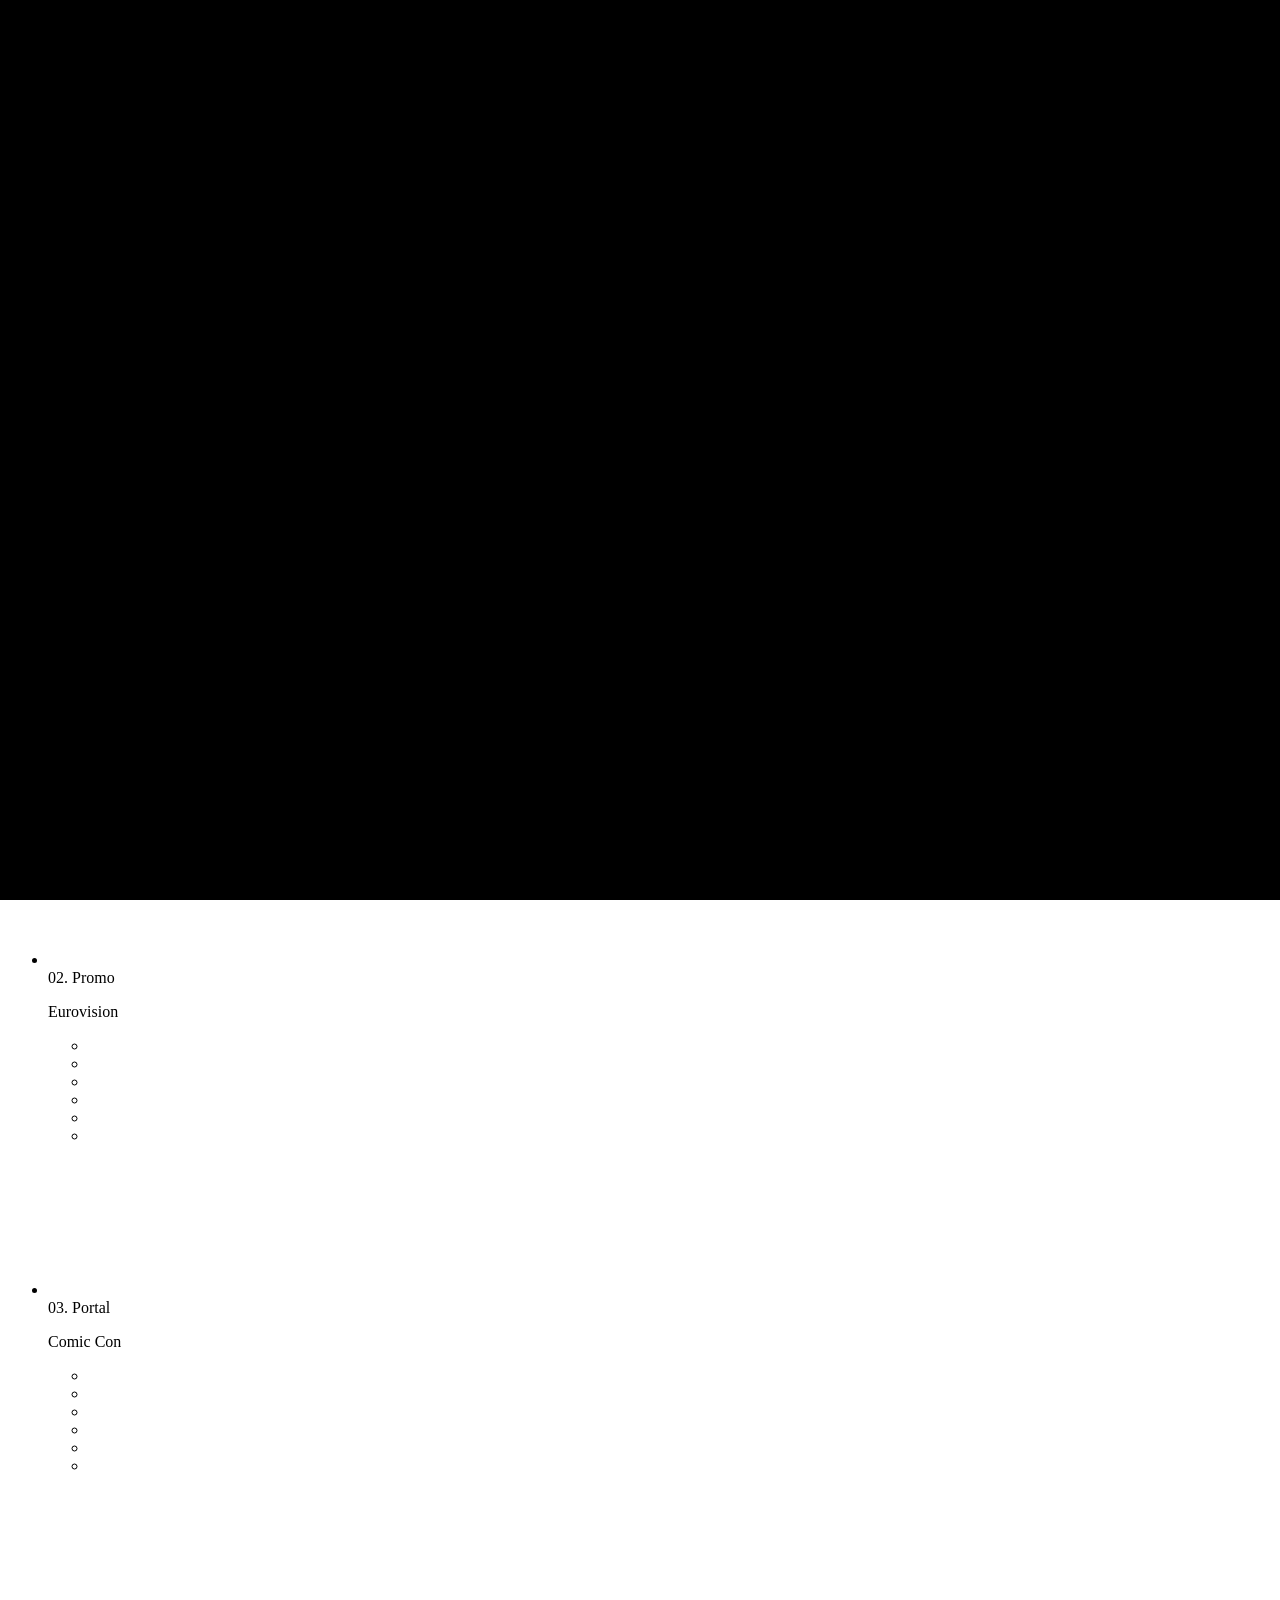
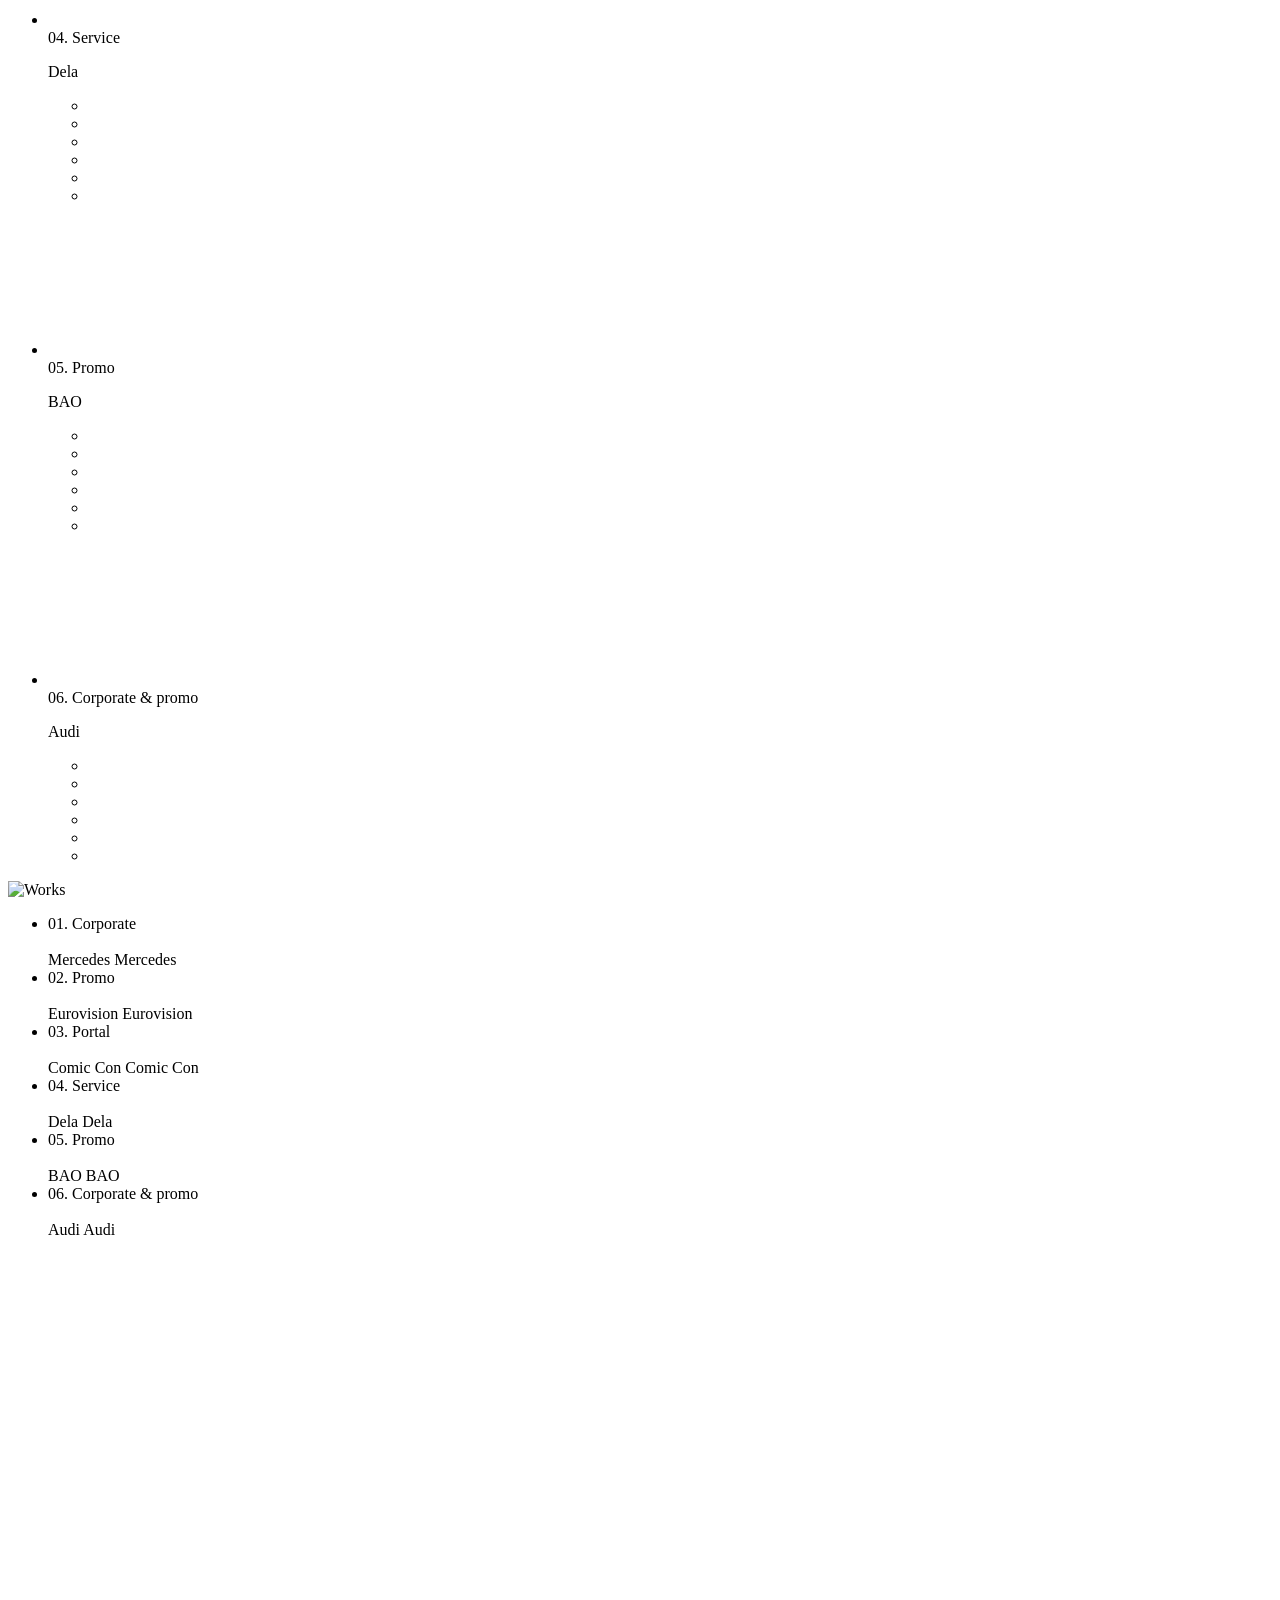
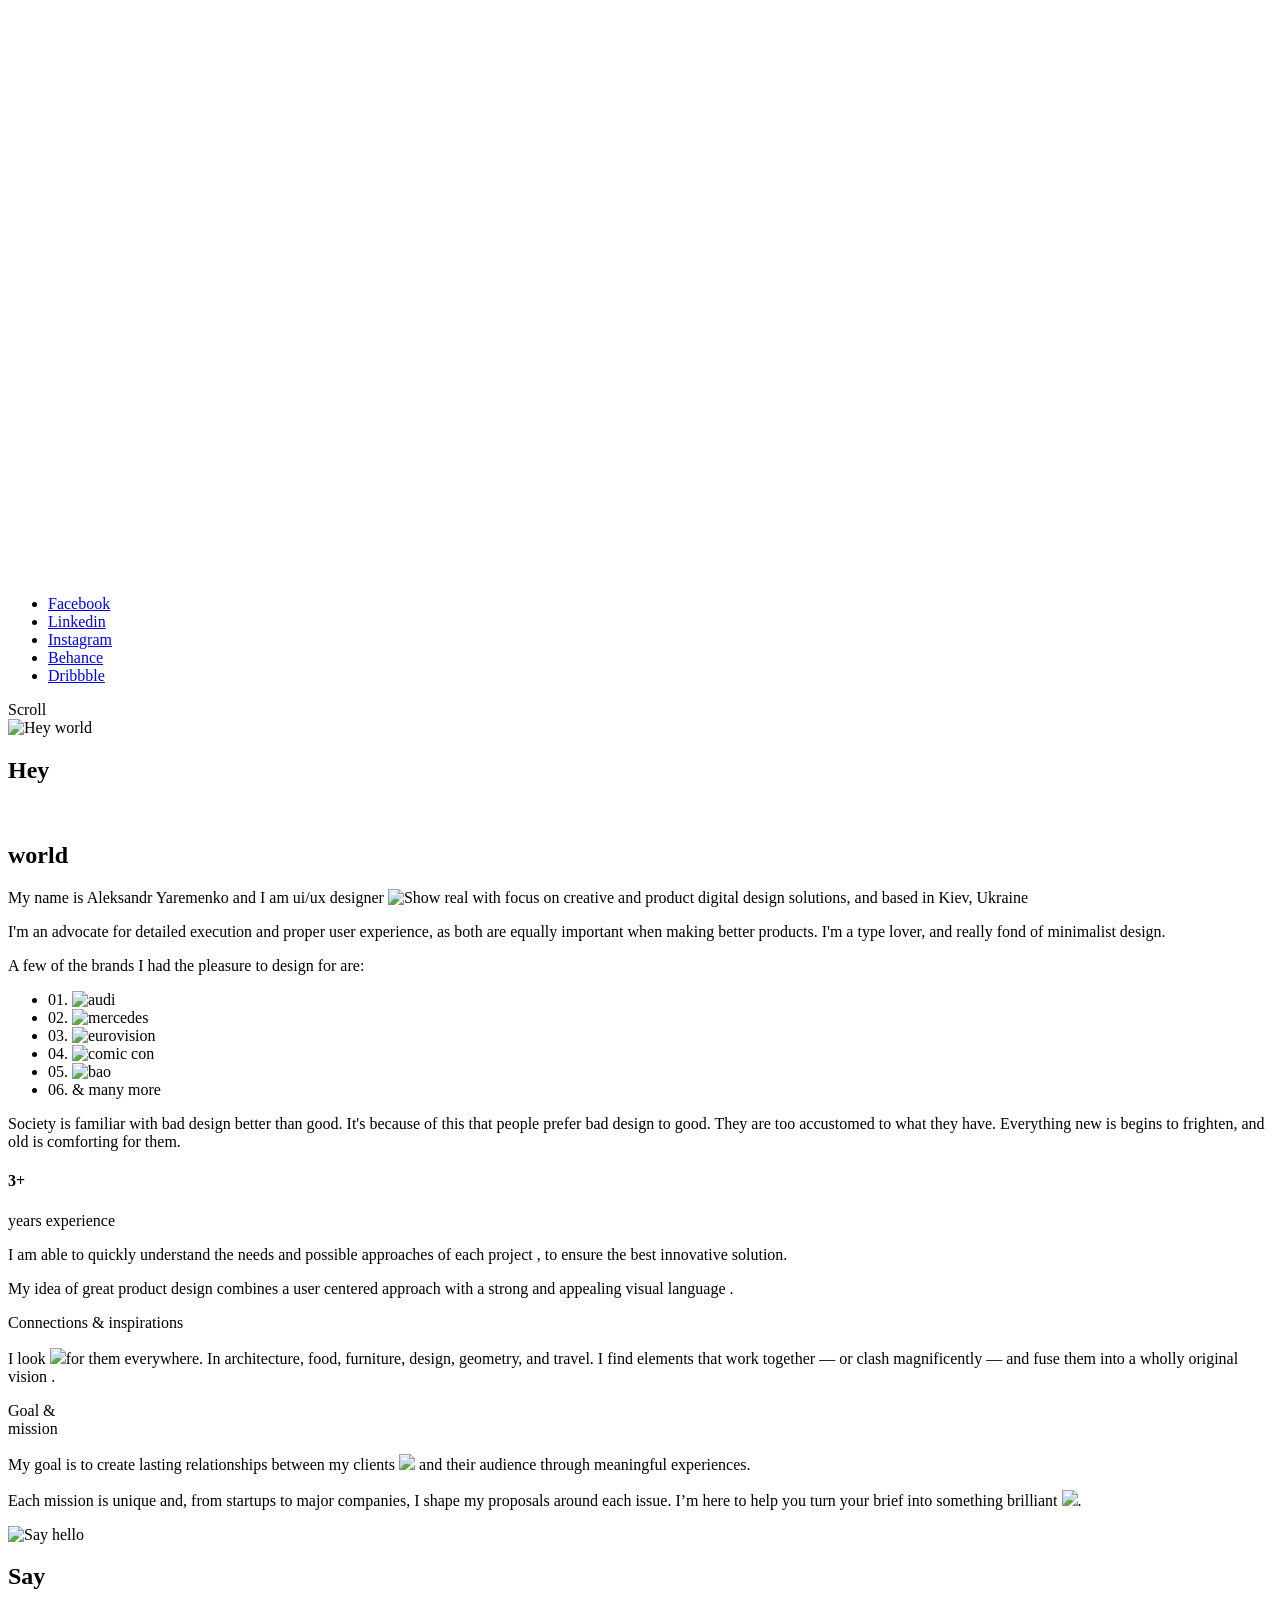
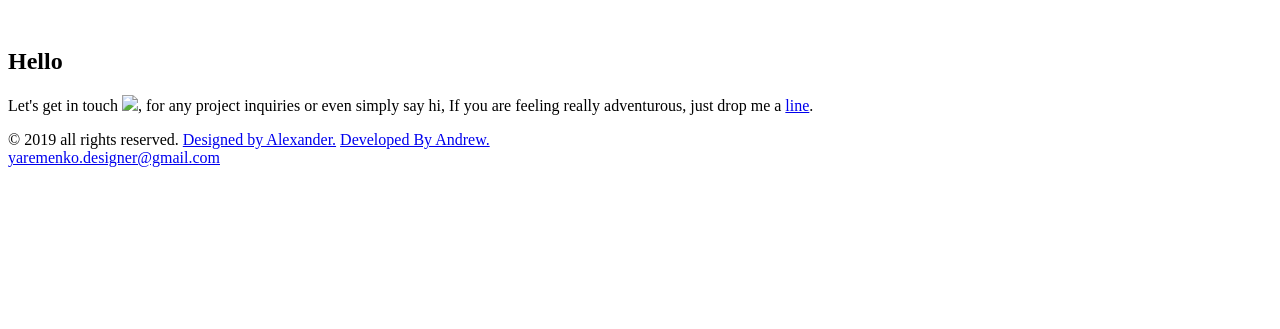
==== alexandra.html @ 44ec0bd5 "logo animation completed" ====
<!DOCTYPE html>
<html lang="en">
<head>
    <meta charset="UTF-8">
    <meta name="viewport" content="width=device-width, initial-scale=1.0">
    <meta http-equiv="X-UA-Compatible" content="ie=edge">
    <meta property="og:title" content="Aleksandr – Digital ui/ux designer" />
    <meta property="og:description" content="My name is Aleksandr Yaremenko and I am a ui/ux designer with focus on creative and product digital design solutions." />
    <meta property="og:image" content="/og_image.jpg" />
    <meta property="og:type" content="website" />
    <link rel="apple-touch-icon" sizes="57x57" href="/apple-icon-57x57.png">
    <link rel="apple-touch-icon" sizes="60x60" href="/apple-icon-60x60.png">
    <link rel="apple-touch-icon" sizes="72x72" href="/apple-icon-72x72.png">
    <link rel="apple-touch-icon" sizes="76x76" href="/apple-icon-76x76.png">
    <link rel="apple-touch-icon" sizes="114x114" href="/apple-icon-114x114.png">
    <link rel="apple-touch-icon" sizes="120x120" href="/apple-icon-120x120.png">
    <link rel="apple-touch-icon" sizes="144x144" href="/apple-icon-144x144.png">
    <link rel="apple-touch-icon" sizes="152x152" href="/apple-icon-152x152.png">
    <link rel="apple-touch-icon" sizes="180x180" href="/apple-icon-180x180.png">
    <link rel="icon" type="image/png" sizes="192x192"  href="/android-icon-192x192.png">
    <link rel="icon" type="image/png" sizes="32x32" href="/favicon-32x32.png">
    <link rel="icon" type="image/png" sizes="96x96" href="/favicon-96x96.png">
    <link rel="icon" type="image/png" sizes="16x16" href="/favicon-16x16.png">
    <link rel="manifest" href="/manifest.json">
    <meta name="msapplication-TileColor" content="#ffffff">
    <meta name="msapplication-TileImage" content="/ms-icon-144x144.png">
    <meta name="theme-color" content="#ffffff">
    <title>Aleksandr – Digital ui/ux designer</title>
    <link rel="stylesheet" href="./css/main.css">
</head>
<body>

    <style>
        
.preloader {
    width: 100%;
    height: 100vh;
    position: absolute;
    bottom: 0;
    left: 0;
    overflow: hidden;
}

.preloader__wrapper {
    position: fixed;
    left: 0;
    bottom: 0;
    width: 100%;
    height: 100vh;
    z-index: 99999;    
}
.preloader__wrapper .second{
    background: #000;        
    display: flex;
    justify-content: center;
    align-items: center;
    flex-direction: row;
    transition: 0.5s cubic-bezier(1, 0.42, 1, 1);
    transition-delay: 0.5s;
}  
.preloader__wrapper .second .smile__icons{
    transition: 0.5s linear;
}
.preloader__wrapper .first{
    background: #fff;
    transition: 0.5s cubic-bezier(0, 0, 0.2, 0.99);
    transition-delay: 1.2s;
}    
.preloader__wrapper.hidden .preloader {
    bottom: 100vh;
}
.preloader__wrapper.hidden .smile__icons {
    opacity: 0;
}
</style>

    <div id="main">
        <div id="main_bg" class="container"></div>

        
        <div class="mobile__scroll_button">
            <div class="scrollDown cursor__item">
                <span class="scroll_icon cursor__item"></span>
            </div>
        </div>
        
        <header class="header">
            <nav class="container main-navigation light_mode">
                <a href="#" class="main-navigation__item cursor__item active" id="intro" data-anchor="section_1">Intro</a>
                <a href="#" class="main-navigation__item cursor__item" id="works" data-anchor="section_3">Works</a>
                <a href="#" class="main-navigation__item cursor__item" id="about" data-anchor="section_4">About</a>
                <a href="#" class="main-navigation__item cursor__item" id="contacts" data-anchor="last__title">Contacts</a>
            </nav>
            <div class="gamburger black">
                <span class="gamburger__line"></span>
                <span class="gamburger__line"></span>
            </div>
        </header>

        <div class="mobile__menu">
            <div class="close__menu">
                <span class="close__line"></span>
                <span class="close__line"></span> 
            </div>
            <nav class="container main-navigation light_mode">
                <a href="#" class="main-navigation__item cursor__item active" id="intro" data-anchor="section_1">Intro</a>
                <a href="#" class="main-navigation__item cursor__item" id="works" data-anchor="mobile">Works</a>
                <a href="#" class="main-navigation__item cursor__item" id="about" data-anchor="section_4">About</a>
                <a href="#" class="main-navigation__item cursor__item" id="contacts" data-anchor="last__title">Contacts</a>
            </nav>
            <div class="mobile__social">
                <ul class="mobile__social_list">
                    <li class="mobile__social_item"><a target="_blank" href="https://www.facebook.com/profile.php?id=100004094330209" class="mobile__social_link"></a></li>
                    <li class="mobile__social_item"><a target="_blank" href="https://www.linkedin.com/in/alexandr-yaremenko/" class="mobile__social_link"></a></li>
                    <li class="mobile__social_item"><a target="_blank" href="https://www.instagram.com/alexsandr_yaremenko/" class="mobile__social_link"></a></li>
                    <li class="mobile__social_item"><a target="_blank" href="ttps://www.behance.net/alexandr_yaremenko" class="mobile__social_link"></a></li>
                    <li class="mobile__social_item"><a target="_blank" href="https://dribbble.com/yaremenko_alexandr" class="mobile__social_link"></a></li>
                </ul>
            </div>
        </div>

    
        <section class="section container scrollify" id="section_1">
            <div id="fixed_titles">
                <div id="titles">
                    <h2 class="section-title title-white">Hi, I am</h2>
                    <h2 class="section-title title-gray reload" id="home">Aleksandr</h2>
                    <div id="circle" class="state_1 reload"></div>
                </div>
            </div>
        </section>

        <div id="section_2-starter"></div>
    
        <section class="section scrollify" id="section_2" data-section-name="section_intro">
            <div style="visibility: hidden; width: 0; height: 0;">
                <img id="icon_1" src="/img/emoji/icon_1.png" alt="Smile">
                <img id="icon_2" src="/img/emoji/icon_2.png" alt="Smile">
                <img id="icon_3" src="/img/emoji/icon_3.png" alt="Smile">
                <img id="icon_4" src="/img/emoji/icon_4.png" alt="Smile">
                <img id="icon_5" src="/img/emoji/icon_5.png" alt="Smile">
                <img id="icon_6" src="/img/emoji/icon_6.png" alt="Smile">
            </div>
            <div id="raphael">
                
            </div>
            <div class="title__bg" id="title__bg">
                <div class="mobile__gif_wrapper">
                    <img src="/img/gifs/bg/glitch-intro-option2.gif" alt="Digital ui/ux designer">
                </div>
            </div>   
            <div class="container"> 
                <div class="fixed__bg">
                        <div class="bg-line" id="bg_1"></div>
                    </div>
    
                    <div class="animated__title">
                        <h2 class="bold__title" id="bold_title_1"><span id="title_1">Digital</span> <span id="wrapper_1"></span></h2>
                        </br>
                        <h2 class="bold__title" id="bold_title_2"><span>ui/ux designer</span> <span id="wrapper_2"></span></h2>
                    </div>
            </div>
            <div class="long__continer">
                    <div class="rotate_circle_container hidden cursor__item">
                        <div id="rotate_circle" class="rotating cursor__item">
                            <img src="/img/show_real.png" alt="Show real" class="cursor__item popup_item">
                        </div>
                    </div>
                    <div class="horn_wrapper cursor__item">
                        <div class="horn hidden cursor__item" id="horn"></div>
                    </div>
                </div>
        </section>
        <div class="mobile-portfolio" id="mobile">
            <div class="gif__wrapper">
                <img src="/img/gifs/bg/glitch-works.gif" alt="Works">
                <div class="gif__line"></div>
            </div>
            <ul class="mobile__portfolio_list">
                <li class="mobile__portfolio__item">
                    <video autoplay muted loop poster="/img/previews/mercedes.png">
                        <source src="/video/mercedes.mp4" type="video/mp4">
                        Your browser does not support the video tag.
                    </video>
                    <div class="title">
                        <span class="projects__list_label">01. Corporate</span>
                        <p class="projects__list_name">Mercedes</p>
                        <!-- <a target="_blank" class="see__case">See case <i class="arrow__link_icon"></i></a> -->
                    </div>
                    <ul class="portfolio__lines">
                        <li class="portfolio__lines__item active"></li>
                        <li class="portfolio__lines__item"></li>
                        <li class="portfolio__lines__item"></li>
                        <li class="portfolio__lines__item"></li>
                        <li class="portfolio__lines__item"></li>
                        <li class="portfolio__lines__item"></li>
                    </ul>
                </li>
                 <li class="mobile__portfolio__item">
                    <video autoplay muted loop poster="/img/previews/eurovision.png">
                        <source src="/video/eurovision.mp4" type="video/mp4">
                        Your browser does not support the video tag.
                    </video>
                    <div class="title">
                        <span class="projects__list_label">02. Promo</span>
                        <p class="projects__list_name">Eurovision</p>
                        <!-- <a target="_blank" class="see__case">See case <i class="arrow__link_icon"></i></a> -->
                    </div>
                    <ul class="portfolio__lines">
                        <li class="portfolio__lines__item"></li>
                        <li class="portfolio__lines__item active"></li>
                        <li class="portfolio__lines__item"></li>
                        <li class="portfolio__lines__item"></li>
                        <li class="portfolio__lines__item"></li>
                        <li class="portfolio__lines__item"></li>
                    </ul>
                </li>
                <li class="mobile__portfolio__item">
                    <video autoplay muted loop poster="/img/previews/comiccon.png">
                        <source src="/video/comic.mp4" type="video/mp4">
                        Your browser does not support the video tag.
                    </video>
                    <div class="title">
                        <span class="projects__list_label">03. Portal</span>
                        <p class="projects__list_name">Comic Con</p>
                        <!-- <a target="_blank" class="see__case">See case <i class="arrow__link_icon"></i></a> -->
                    </div>
                    <ul class="portfolio__lines">
                        <li class="portfolio__lines__item"></li>
                        <li class="portfolio__lines__item"></li>
                        <li class="portfolio__lines__item active"></li>
                        <li class="portfolio__lines__item"></li>
                        <li class="portfolio__lines__item"></li>
                        <li class="portfolio__lines__item"></li>
                    </ul>
                </li>
                 <li class="mobile__portfolio__item">
                    <video autoplay muted loop poster="/img/previews/dela.png">
                        <source src="/video/dela.mp4" type="video/mp4">
                        Your browser does not support the video tag.
                    </video>
                    <div class="title">
                        <span class="projects__list_label">04. Service</span>
                        <p class="projects__list_name">Dela</p>
                        <!-- <a class="see__case">See case <i class="arrow__link_icon"></i></a> -->
                    </div>
                    <ul class="portfolio__lines">
                        <li class="portfolio__lines__item"></li>
                        <li class="portfolio__lines__item"></li>
                        <li class="portfolio__lines__item"></li>
                        <li class="portfolio__lines__item active"></li>
                        <li class="portfolio__lines__item"></li>
                        <li class="portfolio__lines__item"></li>
                    </ul>
                </li>
                <li class="mobile__portfolio__item">
                    <video autoplay muted loop poster="/img/previews/bao.png">
                        <source src="/video/bao.mp4" type="video/mp4">
                        Your browser does not support the video tag.
                    </video>
                    <div class="title">
                        <span class="projects__list_label">05. Promo</span>
                        <p class="projects__list_name">BAO</p>
                        <!-- <a class="see__case">See case <i class="arrow__link_icon"></i></a> -->
                    </div>
                    <ul class="portfolio__lines">
                        <li class="portfolio__lines__item"></li>
                        <li class="portfolio__lines__item"></li>
                        <li class="portfolio__lines__item"></li>
                        <li class="portfolio__lines__item"></li>
                        <li class="portfolio__lines__item active"></li>
                        <li class="portfolio__lines__item"></li>
                    </ul>
                </li>
                <li class="mobile__portfolio__item">
                    <video autoplay muted loop poster="/img/previews/audi.png">
                        <source src="/video/audi.mp4" type="video/mp4">
                        Your browser does not support the video tag.
                    </video>
                    <div class="title">
                        <span class="projects__list_label">06. Corporate & promo</span>
                        <p class="projects__list_name">Audi</p>
                        <!-- <a target="_blank" class="see__case">See case <i class="arrow__link_icon"></i></a> -->
                    </div>
                    <ul class="portfolio__lines">
                        <li class="portfolio__lines__item"></li>
                        <li class="portfolio__lines__item"></li>
                        <li class="portfolio__lines__item"></li>
                        <li class="portfolio__lines__item"></li>
                        <li class="portfolio__lines__item"></li>
                        <li class="portfolio__lines__item active"></li>
                    </ul>
                </li>
            </ul>
        </div>

        <div id="mobile__anchor"></div>
    
        <section class="section portfolio__section scrollify first" id="section_3">
            <div class="animated__bg">
                <div class="top_section" id="top_section"></div>
                <div class="line" id="line"></div>
                <div class="bottom_section" id="bottom_section"></div>
            </div>        
            <div class="container works_container" id="works_container">
                <div id="animated__giff" class="works__giff">
                    <div class="gif__wrapper">
                        <img src="/img/gifs/bg/glitch-works.gif" alt="Works">
                        <div class="gif__line"></div>
                    </div>
                </div>
            </div>
            <div class="projects">
                <ul class="projects__list blocked" id="projects__list">
                    <li class="projects__list_item"  id="project_starter">
                        <span class="projects__list_label">01. Corporate</span>
                        <div class="shadow"></div>
                        <br/>
                        <a  target="_blank" class="projects__list_name" data-video="mercedes">
                            Mercedes
                            <span class="project_link" ></span>
                            <span class="glitch-wrapper">
                                <span class="glitch" data-text="Mercedes">Mercedes</span>
                            </span>
                        </a>
                    </li>
                    <li class="projects__list_item" >
                        <span class="projects__list_label">02. Promo</span>
                        <div class="shadow"></div>
                        <br/>
                        <a target="_blank" class="projects__list_name" data-video="eurovision">Eurovision
                            <span class="project_link" ></span>
                            <span class="glitch-wrapper">
                                <span class="glitch" data-text="Eurovision">Eurovision</span>
                            </span>
                        </a>
                    </li>
                     <li class="projects__list_item" >
                        <span class="projects__list_label">03. Portal</span>
                        <div class="shadow"></div>
                        <br/>
                        <a target="_blank" class="projects__list_name" data-video="comic">Comic Con
                            <span class="project_link" ></span>
                            <span class="glitch-wrapper">
                                <span class="glitch" data-text="Comic Con">Comic Con</span>
                            </span>
                        </a>
                    </li>
                     <li class="projects__list_item" >
                        <span class="projects__list_label">04. Service</span>
                        <div class="shadow"></div>
                        <br/>
                        <a target="_blank" class="projects__list_name" data-video="dela">Dela
                            <span class="project_link" ></span>
                            <span class="glitch-wrapper">
                                <span class="glitch" data-text="Dela">Dela</span>
                            </span>
                        </a>
                    </li>
                     <li class="projects__list_item" >
                        <span class="projects__list_label">05. Promo</span>
                        <div class="shadow"></div>
                        <br/>
                        <a target="_blank" class="projects__list_name" data-video="bao">BAO
                            <span class="project_link" ></span>
                            <span class="glitch-wrapper">
                                <span class="glitch" data-text="BAO">BAO</span>
                            </span>
                        </a>
                    </li>
                     <li class="projects__list_item" >
                        <span class="projects__list_label">06. Corporate & promo</span>
                        <div class="shadow" id="last__item"></div>
                        <br/>
                        <a target="_blank" class="projects__list_name" data-video="audi">Audi
                            <span class="project_link" ></span>
                             <span class="glitch-wrapper">
                                <span class="glitch" data-text="Audi">Audi</span>
                            </span>
                        </a>
                    </li>
                </ul>
            </div>
            <div class="video_wrapper" id="mercedes">
                <video  autoplay muted loop poster="/img/previews/mercedes.png">
                    <source src="/video/mercedes.mp4" type="video/mp4">
                    Your browser does not support the video tag.
                </video>
            </div>
            <div class="video_wrapper" id="eurovision">
                <video  autoplay muted loop poster="/img/previews/eurovision.png">
                    <source src="/video/eurovision.mp4" type="video/mp4">
                    Your browser does not support the video tag.
                </video>
            </div>
            <div class="video_wrapper" id="dela">
                <video  autoplay muted loop poster="/img/previews/dela.png">
                    <source src="/video/dela.mp4" type="video/mp4">
                    Your browser does not support the video tag.
                </video>
            </div>
            <div class="video_wrapper" id="comic">
                <video  autoplay muted loop poster="/img/previews/comiccon.png">
                    <source src="/video/comic.mp4" type="video/mp4">
                    Your browser does not support the video tag.
                </video>
            </div>
            <div class="video_wrapper" id="audi">
                <video  autoplay muted loop poster="/img/previews/audi.png">
                    <source src="/video/audi.mp4" type="video/mp4">
                    Your browser does not support the video tag.
                </video>
            </div>
            <div class="video_wrapper" id="bao">
                <video  autoplay muted loop poster="/img/previews/bao.png">
                    <source src="/video/bao.mp4" type="video/mp4">
                    Your browser does not support the video tag.
                </video>
            </div>
            <div id="starter"></div>
        </section>
    
        <section class="container scrollify" id="section_4">
            <div class="section_4_bg"></div>
            <div class="fixed__sidebar">
                <ul class="social__links">
                    <li class="social__links_item cursor__item">
                        <a href="https://www.facebook.com/profile.php?id=100004094330209" class="social__links-link cursor__item" target=_blank>
                            <span class="arrow_icon"></span>
                            <span class="link_text cursor__item">
                                Facebook
                            </span>
                        </a>
                    </li>
                    <li class="social__links_item cursor__item">
                        <a href="https://www.linkedin.com/in/alexandr-yaremenko/" class="social__links-link cursor__item" target=_blank>
                            <span class="arrow_icon"></span>
                            <span class="link_text cursor__item">
                                Linkedin
                            </span>
                        </a>
                    </li>
                    <li class="social__links_item cursor__item">
                        <a href="https://www.instagram.com/alexsandr_yaremenko/" class="social__links-link cursor__item" target=_blank>
                            <span class="arrow_icon"></span>
                            <span class="link_text cursor__item">
                                Instagram
                            </span>
                        </a>
                    </li>
                    <li class="social__links_item cursor__item">
                        <a href="https://www.behance.net/alexandr_yaremenko" class="social__links-link cursor__item" target=_blank>
                            <span class="arrow_icon"></span>
                            <span class="link_text cursor__item">
                                Behance
                            </span>
                        </a>
                    </li>
                    <li class="social__links_item cursor__item">
                        <a href="https://dribbble.com/yaremenko_alexandr" class="social__links-link cursor__item" target=_blank>
                            <span class="arrow_icon"></span>
                            <span class="link_text cursor__item">
                                Dribbble
                            </span>
                        </a>
                    </li>
                </ul>
                <div class="scrollDown cursor__item">
                    <span class="scroll_icon cursor__item"></span>
                    Scroll
                </div>
            </div>
            <div class="fixed__bg">
                <div class="bg-line" id="bg_1"></div>
            </div>
            <div class="title__bg" id="title__bg_2">
                <div class="mobile__gif_wrapper">
                    <img src="/img/gifs/bg/glitch-about.gif" alt="Hey world">
                </div>
            </div>   
            <div class="animated__title">
                <h2 class="bold__title" id="bold_title_3"><span id="title_2">Hey</span> <span id="wrapper_3"></span></h2>
                </br>
                <h2 class="bold__title" id="bold_title_4"><span>world</span> <span class="hey__icon"></span> <span id="wrapper_4"></span></h2>
            </div>
            <div class="description" id="about-starter">
                <p>My name is Aleksandr Yaremenko and I am <span class="giff cursor__item">ui/ux designer <img src="/img/gifs/salt.gif" class="gif cursor__item" alt="Show real"></span> with focus on creative and product digital design solutions, and based in Kiev, Ukraine <span class="icon ukraine"></span></p>
                <p>I'm an advocate for detailed execution and proper user experience, as both are equally important when making better products. I'm a type lover, <span class="icon lover"></span> and really fond of minimalist design.</p>
            </div>
            <div class="few_brands">
                A few of the brands I had the pleasure to design for are:
                <div class="few_smiles">
                    <span class="smile face"></span>
                    <span class="smile fire"></span>
                </div>
            </div>
            <ul class="brand__list">
                <li class="brand__list_item">
                    <span class="brand__number">01.</span>
                    <img src="/img/brands/audi.svg" alt="audi">
                </li>
                 <li class="brand__list_item">
                    <span class="brand__number">02.</span>
                    <img src="/img/brands/mercedes.svg" alt="mercedes">
                </li>
                 <li class="brand__list_item">
                    <span class="brand__number">03.</span>
                    <img src="/img/brands/eurovision.svg" alt="eurovision">
                </li>
                 <li class="brand__list_item">
                    <span class="brand__number">04.</span>
                    <img style="width: 188px;" src="/img/brands/comic_con_logo.png" alt="comic con">
                </li>
                 <li class="brand__list_item">
                    <span class="brand__number">05.</span>
                    <img style="width: 180px;" src="/img/brands/bao.png" alt="bao">
                </li>
                 <li class="brand__list_item" id="brand__list">
                    <span class="brand__number">06.</span>
                    <span class="image__text">
                        & many more
                    </span>
                </li>
            </ul>
            <div class="quate">
                <span class="text__queate">
                    Society is familiar with bad design better than good. It's because of this that people prefer bad design to good. They are too accustomed to what they have. Everything new is begins to frighten, and old is comforting for them.
                </span>
            </div>
            <div class="description big_margin">
                <div class="experience">
                    <h4 class="exp__title"  id="trigger_13">3+</h4>
                    <p class="exp__text">years experience</p>
                </div>
                <p>I am able to quickly understand the needs and possible approaches of each project <span class="icon smile"></span>, to ensure the best innovative solution.</p>
                <p>My idea of great product design combines a user centered approach with a strong and appealing visual language <span class="icon hand"></span>. </p>
            </div>
            <div class="description small_margin">
                <div class="experience">
                    <p class="bold__text">
                        Connections & inspirations
                    </p>
                </div>
                <p>I <span class="giff cursor__item">look <img id="custom_1" src="/img/gifs/wow.gif" class="cursor__item"></span>for them everywhere. In architecture, food, furniture, design, geometry, and travel. I find elements that work together — or clash magnificently — and fuse them into a wholly original vision <span class="icon scary"></span>.</p>
            </div>
            <div class="description" id="trigger_14">
                <div class="experience">
                    <p class="bold__text">
                        Goal & <br/> mission
                    </p>
                </div>
                <p>My goal <span class="icon target"></span> is to create lasting relationships between my <span class="giff cursor__item">clients <img id="custom_2" src="/img/gifs/five.gif" class="cursor__item"></span></span> and their audience through meaningful experiences.</p>
                <p>Each mission <span class="icon rocket"></span> is unique and, from startups to major companies, I shape my proposals around each issue. I’m here to help you turn your brief into something <span class="giff cursor__item">brilliant <img id="custom_3" src="/img/gifs/briliant.gif" class="cursor__item"></span></span>.</p>
            </div>
            <div class="title__bg" id="title__bg_3">
                <div class="mobile__gif_wrapper">
                    <img src="/img/gifs/bg/glitch-contacts.gif" alt="Say hello">
                </div>
            </div>   
            <div class="animated__title" id="last__title">
                <h2 class="bold__title" id="bold_title_5"><span id="title_3">Say</span> <span id="wrapper_5"></span></h2>
                </br>
                <h2 class="bold__title" id="bold_title_6"><span>Hello</span> <span class="hand__icon" id="hand__icon"></span> <span id="wrapper_6"></span></h2>
            </div>
            <div class="description big__text" id="last__title-trigger">
                <p><span class="giff cursor__item">Let's get in touch <img id="custom_4" src="/img/gifs/chatimg.gif" class="cursor__item"></span></span>, for any project inquiries or even simply say hi, If you are feeling really adventurous, just drop me a <a class="giff cursor__item" href="mailto:yaremenko.designer@gmail.com">line</a>. </p>
            </div>
        </section>
        <footer>
            <div class="container footer__wrap">
               <div class="copyright">
                    © <span id="date">2019</span> all rights reserved. <a target="_blank" href="https://www.facebook.com/profile.php?id=100004094330209">Designed by Alexander.</a> <a target="_blank" href="https://www.linkedin.com/in/andrew-shengilevych">Developed By Andrew.</a>
               </div>
               <div class="contact cursor__item">
                    <a href="mailto:yaremenko.designer@gmail.com" class="cursor__item">yaremenko.designer@gmail.com</a>
               </div>
            </div>
        </footer>
    </div>
    <div id="cursors">
        <div class="cursor"></div>
        <div class="cursor"></div>
    </div>

    <div class="preloader__wrapper"  id="preload">
            <div class="preloader first"></div>
            <div class="preloader second">
                <div class="smile__icons"></div>
            </div>
        </div>

    <div id="video-popup" class="popup_window cross">
        <div class="popup_entity cross">
            <video class="modal_video cross" loop>
                <source src="/video/show_real.mp4" type="video/mp4">
                Your browser does not support the video tag.
            </video>
        </div>
    </div>
    <div id="awwwards" style="position: fixed; z-index: 9999; transform: translateY(-50%); top: 50%;  right: 0"><a href="https://www.awwwards.com" target="_blank"><svg width="53.08" height="171.358"><path class="js-color-bg" fill="#9BD4D7" d="M0 0h53.08v171.358H0z"></path><g class="js-color-text" fill="#fff"><path d="M20.047 153.665v-1.9h3.888v-4.093h-3.888v-1.9h10.231v1.9h-4.59v4.093h4.59v1.9zM29.898 142.236c-.331.565-.784.997-1.359 1.294s-1.222.446-1.944.446c-.721 0-1.369-.149-1.943-.446a3.316 3.316 0 0 1-1.36-1.294c-.331-.564-.497-1.232-.497-2.002s.166-1.438.497-2.002a3.316 3.316 0 0 1 1.36-1.294c.574-.297 1.223-.445 1.943-.445.723 0 1.369.148 1.944.445a3.307 3.307 0 0 1 1.359 1.294c.331.564.497 1.232.497 2.002s-.166 1.438-.497 2.002m-1.703-3.347c-.435-.33-.967-.496-1.601-.496-.633 0-1.166.166-1.601.496-.433.332-.649.78-.649 1.346 0 .564.217 1.013.649 1.345.435.331.968.497 1.601.497.634 0 1.166-.166 1.601-.497.435-.332.649-.78.649-1.345.001-.566-.214-1.014-.649-1.346M22.911 134.852v-1.813h1.186a3.335 3.335 0 0 1-.951-1.009 2.423 2.423 0 0 1-.352-1.271c0-.682.19-1.229.57-1.645.381-.413.932-.621 1.652-.621h5.262v1.812h-4.721c-.419 0-.727.096-.921.285-.195.19-.292.447-.292.769 0 .302.115.58.35.833.234.254.577.458 1.03.613.454.156.993.234 1.616.234h2.938v1.813h-7.367zM29.898 125.136a3.314 3.314 0 0 1-1.359 1.294c-.575.297-1.222.445-1.944.445-.721 0-1.369-.148-1.943-.445a3.322 3.322 0 0 1-1.36-1.294c-.331-.565-.497-1.232-.497-2.002 0-.771.166-1.438.497-2.003a3.313 3.313 0 0 1 1.36-1.293c.574-.297 1.223-.446 1.943-.446.723 0 1.369.149 1.944.446s1.028.728 1.359 1.293.497 1.232.497 2.003c.001.769-.166 1.436-.497 2.002m-1.703-3.347c-.435-.331-.967-.497-1.601-.497-.633 0-1.166.166-1.601.497-.433.331-.649.778-.649 1.345 0 .564.217 1.013.649 1.344.435.332.968.498 1.601.498.634 0 1.166-.166 1.601-.498.435-.331.649-.779.649-1.344.001-.567-.214-1.014-.649-1.345M22.911 117.75v-1.812h1.199c-.419-.265-.742-.586-.972-.966s-.345-.784-.345-1.213c0-.272.05-.569.146-.892l1.682.336a1.429 1.429 0 0 0-.205.76c0 .576.261 1.048.783 1.418.521.37 1.342.557 2.461.557h2.617v1.812h-7.366zM29.812 111.252c-.391.511-.857.851-1.403 1.016l-.776-1.446c.381-.138.68-.329.893-.577.215-.249.321-.544.321-.885a1.2 1.2 0 0 0-.168-.658c-.112-.175-.294-.263-.548-.263-.225 0-.406.105-.548.313-.142.21-.291.534-.446.973-.019.068-.058.17-.117.307-.224.565-.506 1.004-.848 1.315-.34.313-.779.467-1.314.467-.381 0-.727-.102-1.039-.306a2.185 2.185 0 0 1-.744-.84 2.554 2.554 0 0 1-.279-1.207c0-.497.105-.949.314-1.359.211-.408.506-.725.886-.949l.993 1.082c-.43.292-.644.686-.644 1.184a.84.84 0 0 0 .154.504.471.471 0 0 0 .401.212c.176 0 .338-.103.49-.307.15-.205.334-.604.547-1.199.205-.564.474-1.001.805-1.308.332-.308.756-.46 1.271-.46.721 0 1.299.229 1.732.687s.65 1.057.65 1.797c.001.759-.194 1.396-.583 1.907M35.481 17.006l-4.782 14.969h-3.266l-2.584-9.682-2.584 9.682h-3.268l-4.782-14.969h3.713l2.673 10.276 2.525-10.276h3.445l2.524 10.276 2.674-10.276zM37.978 27.163c1.426 0 2.496 1.068 2.496 2.495 0 1.425-1.07 2.495-2.496 2.495-1.425 0-2.494-1.07-2.494-2.495-.001-1.427 1.069-2.495 2.494-2.495"></path></g></svg></a></div>
    <script src="https://cdnjs.cloudflare.com/ajax/libs/jquery/3.3.1/jquery.min.js"></script>
    <script type="text/javascript" src="js/main.js"></script>
</body>
</html>
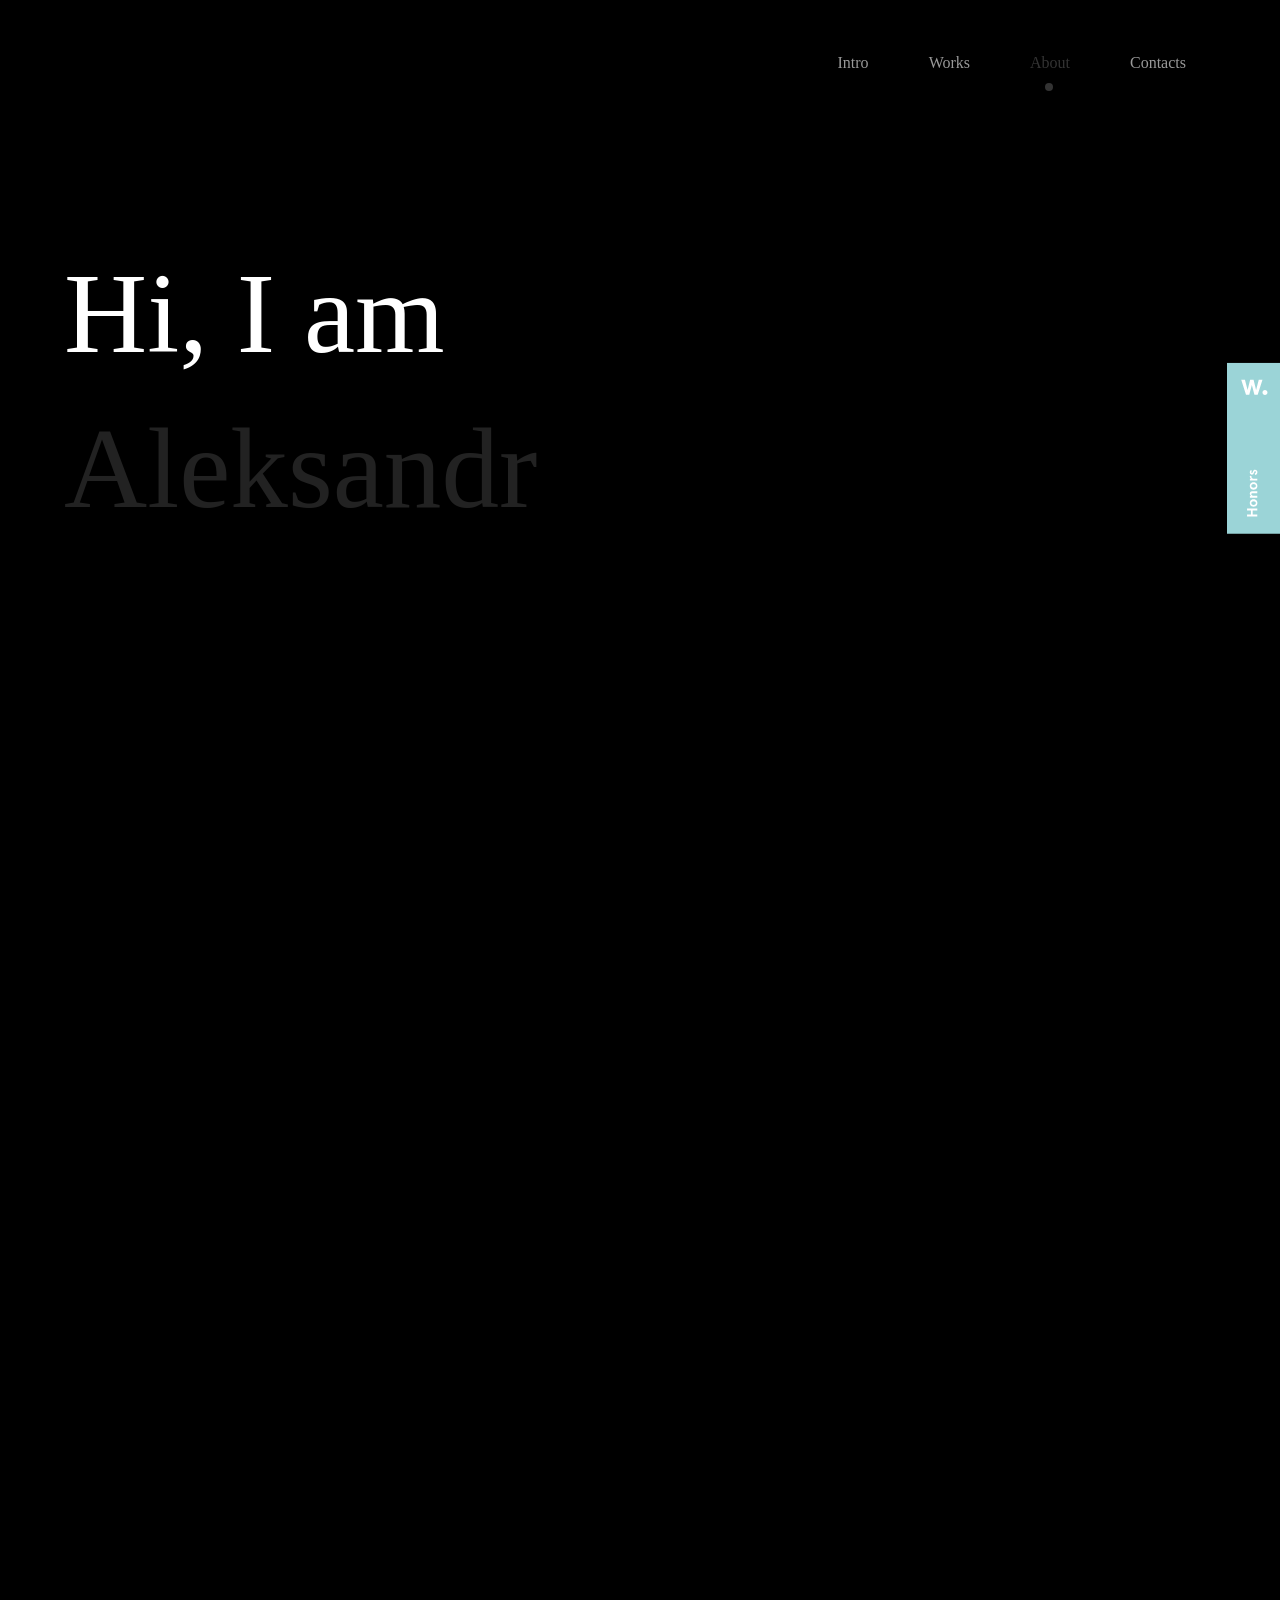
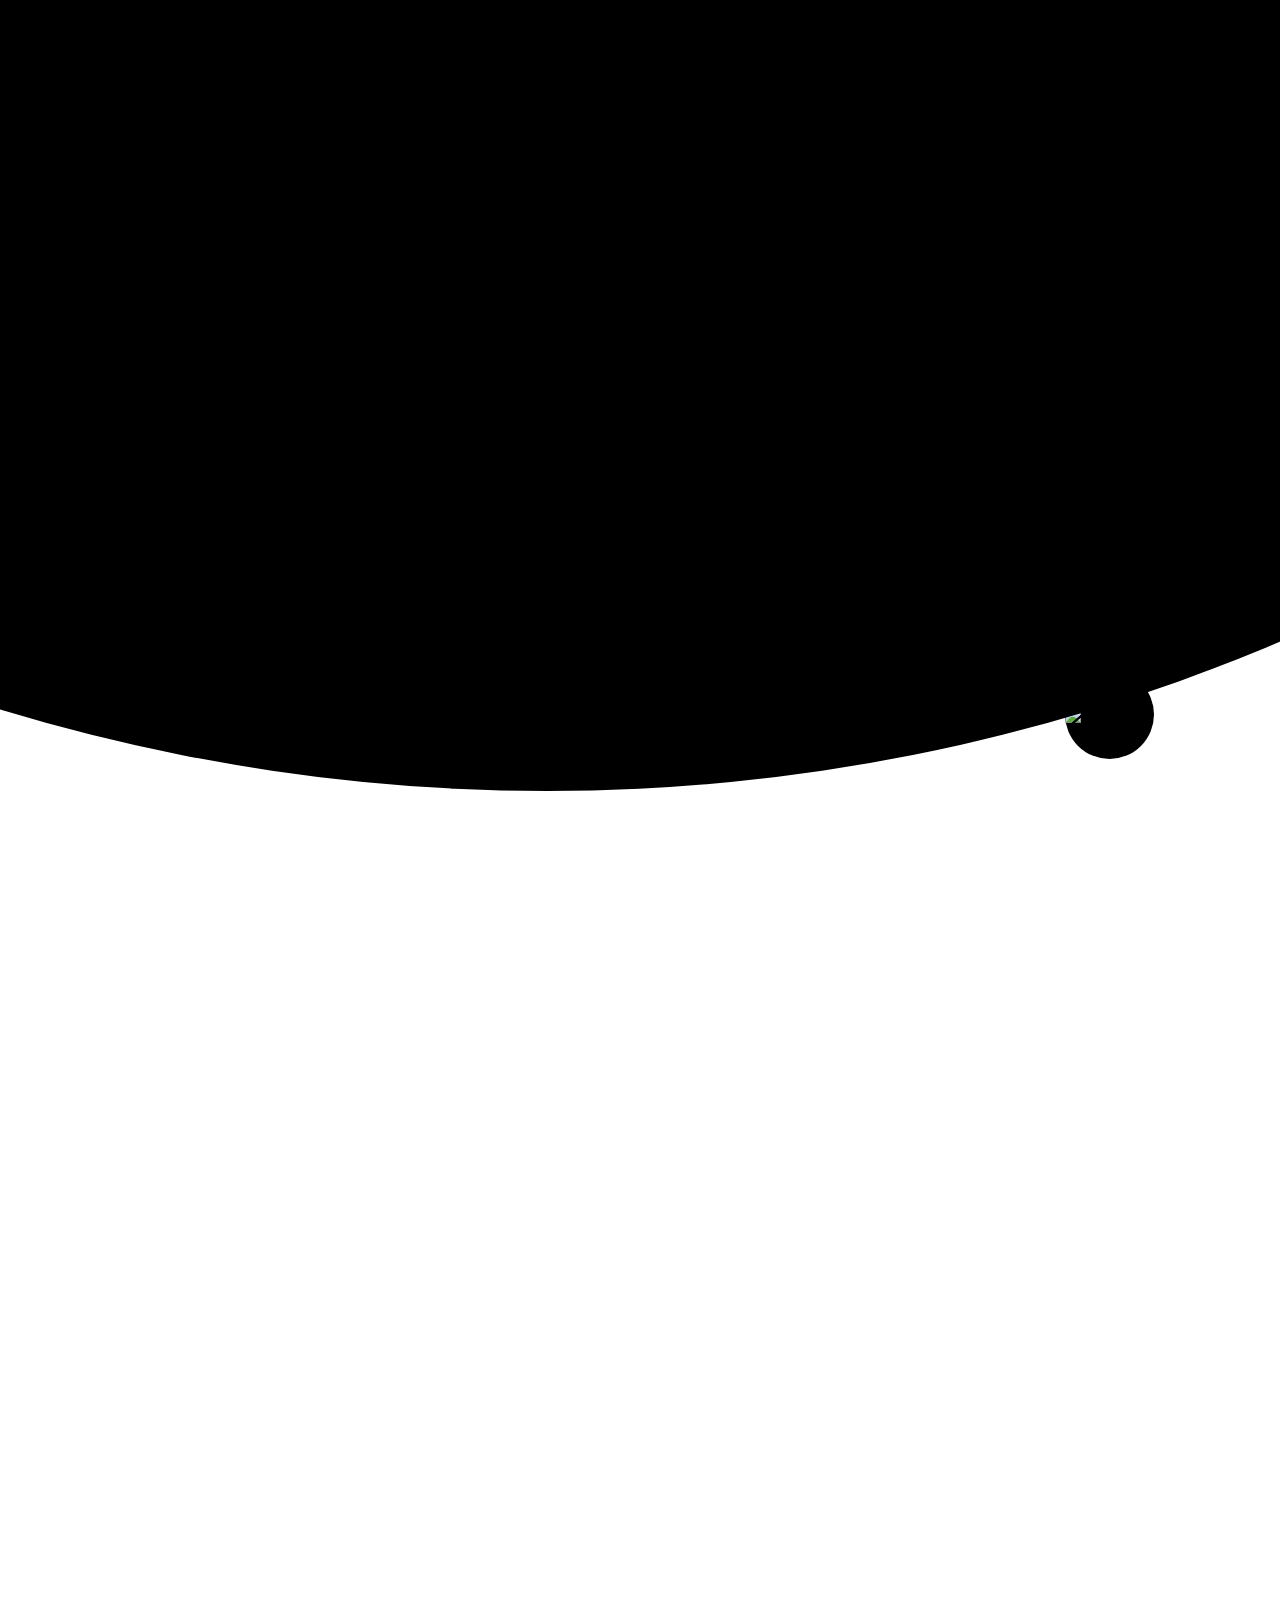
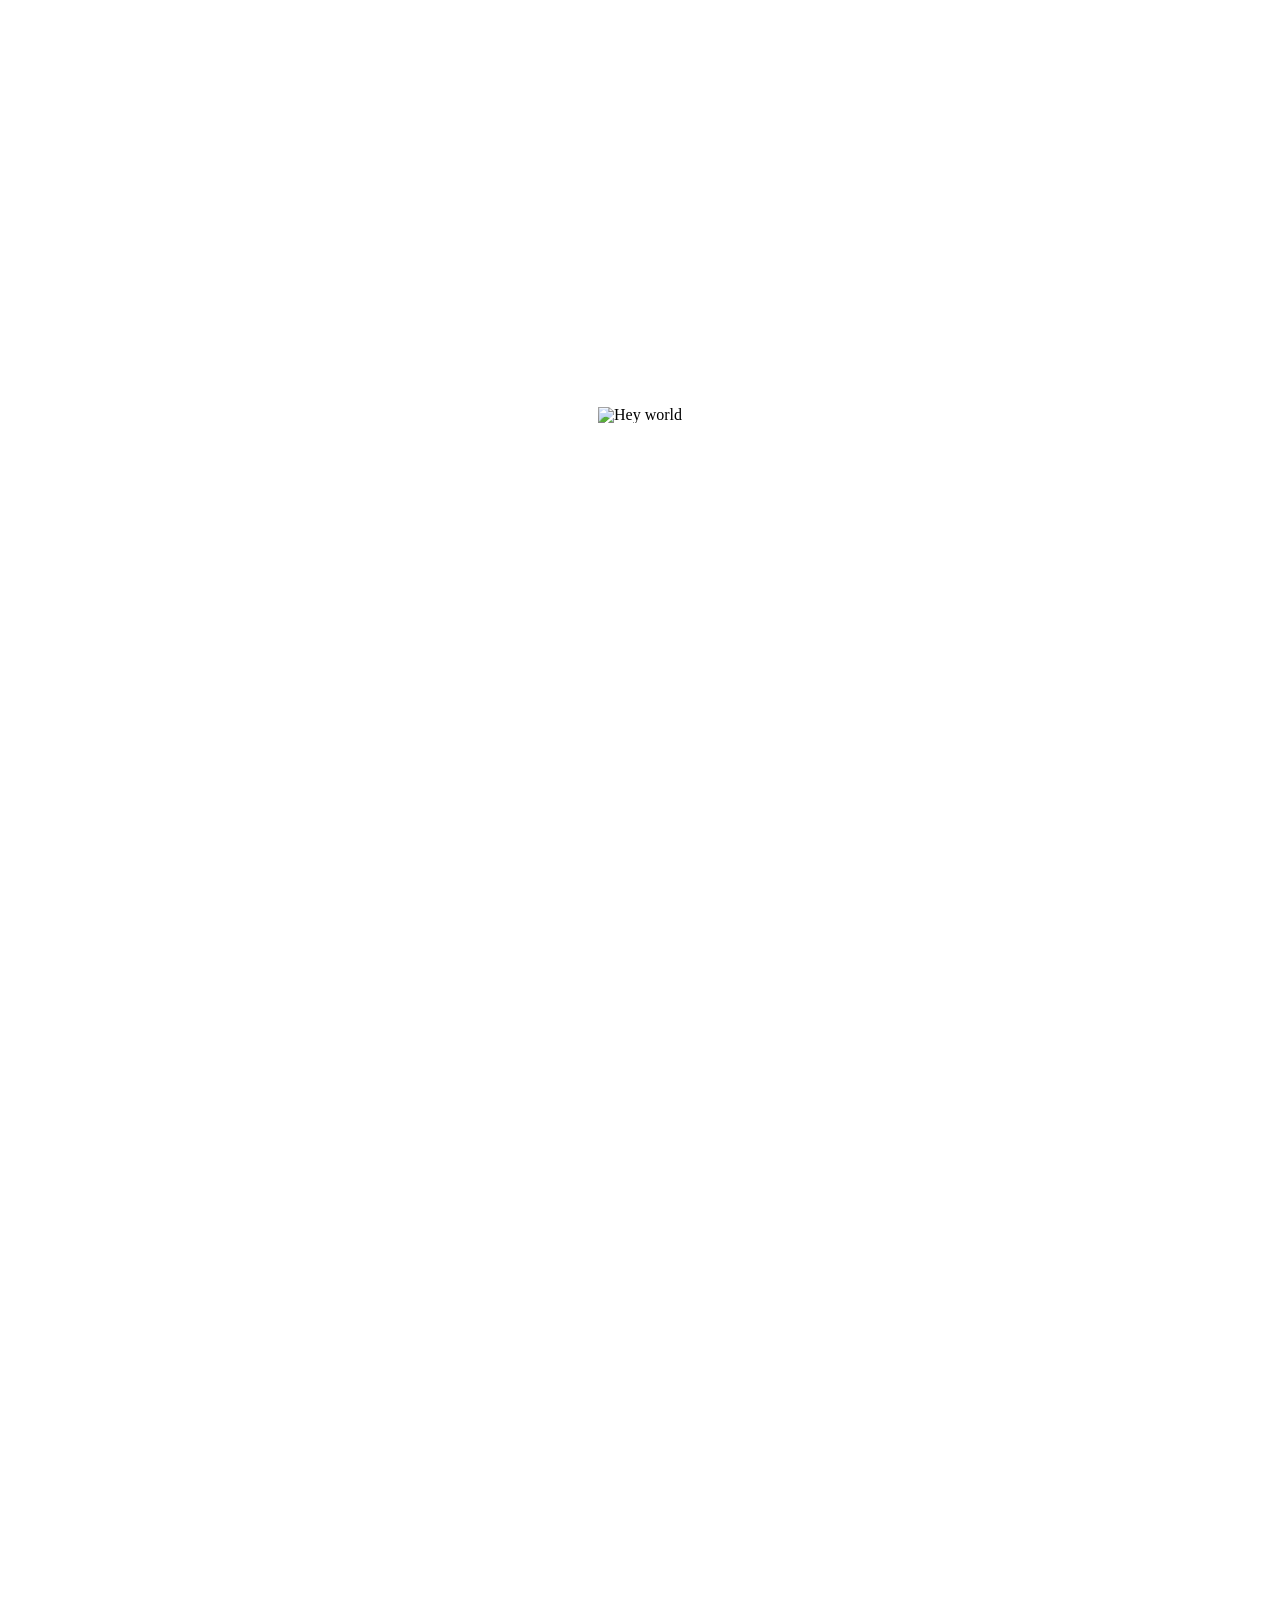
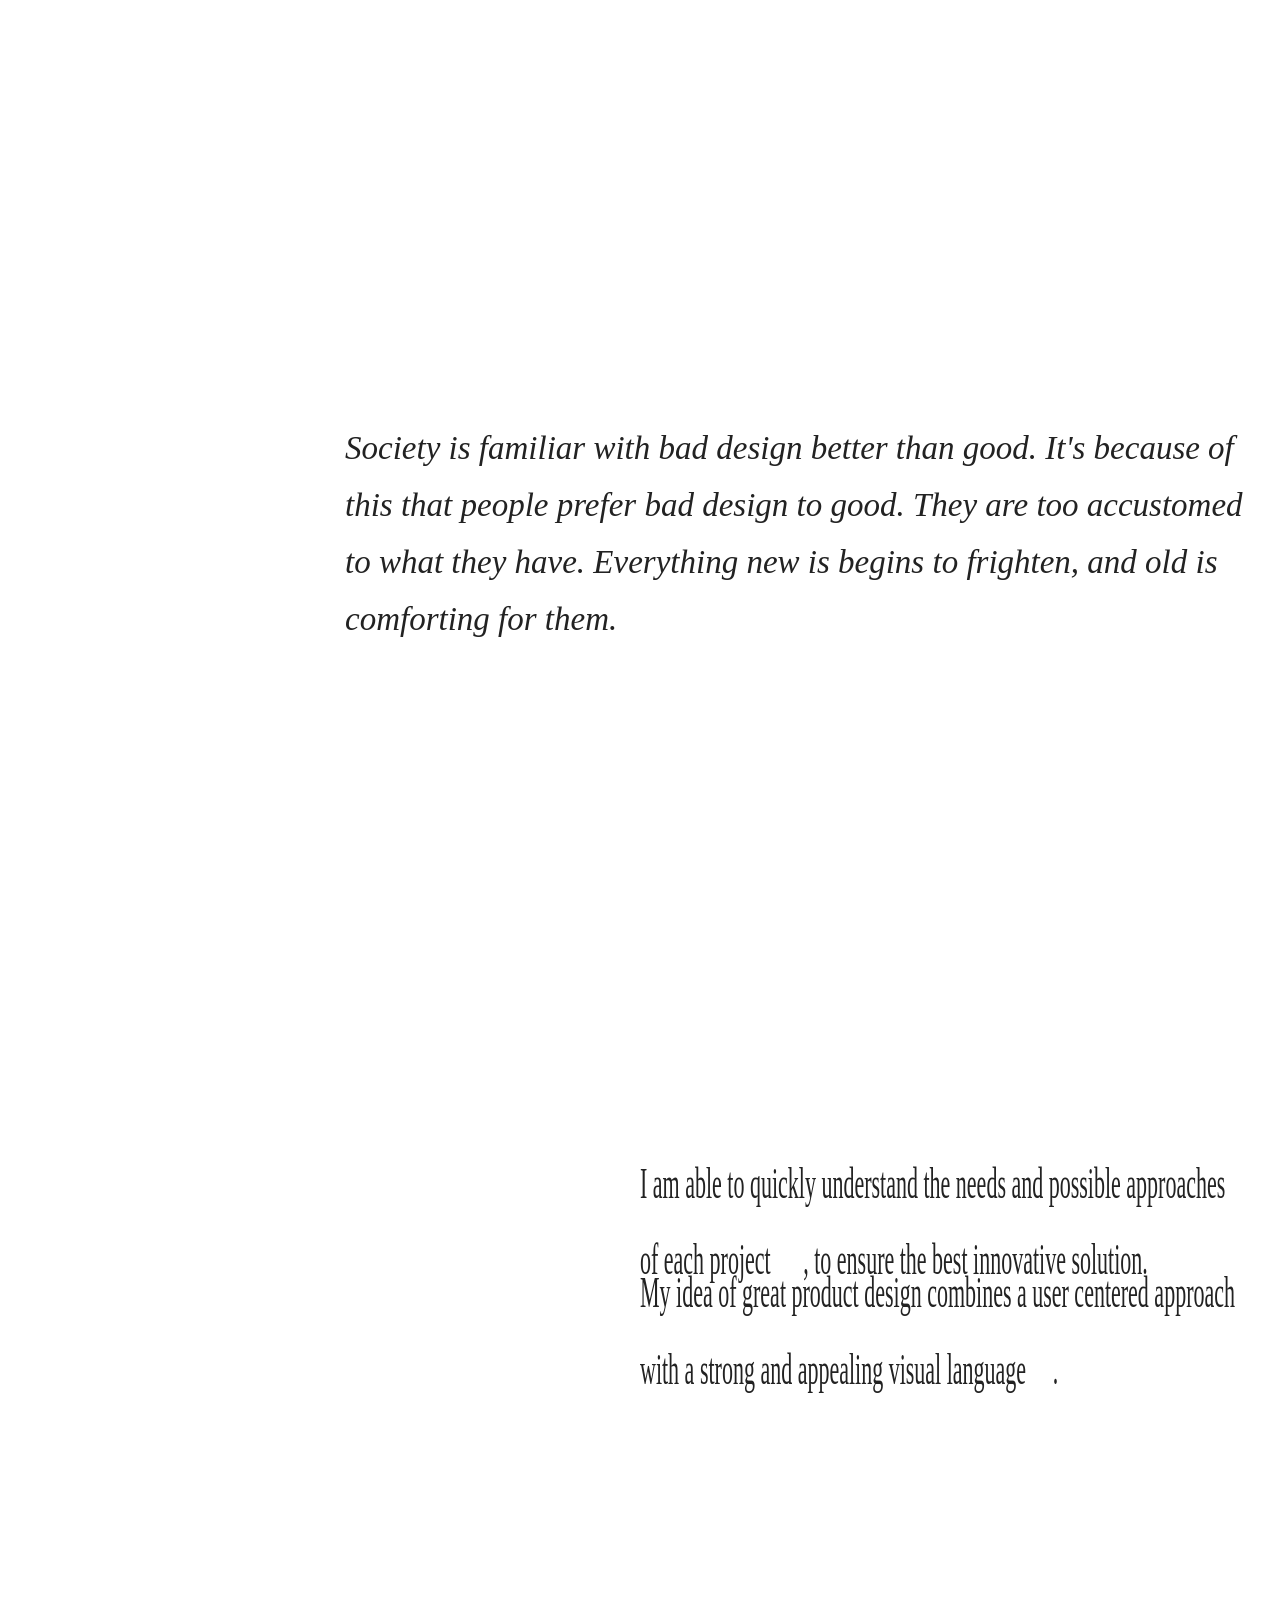
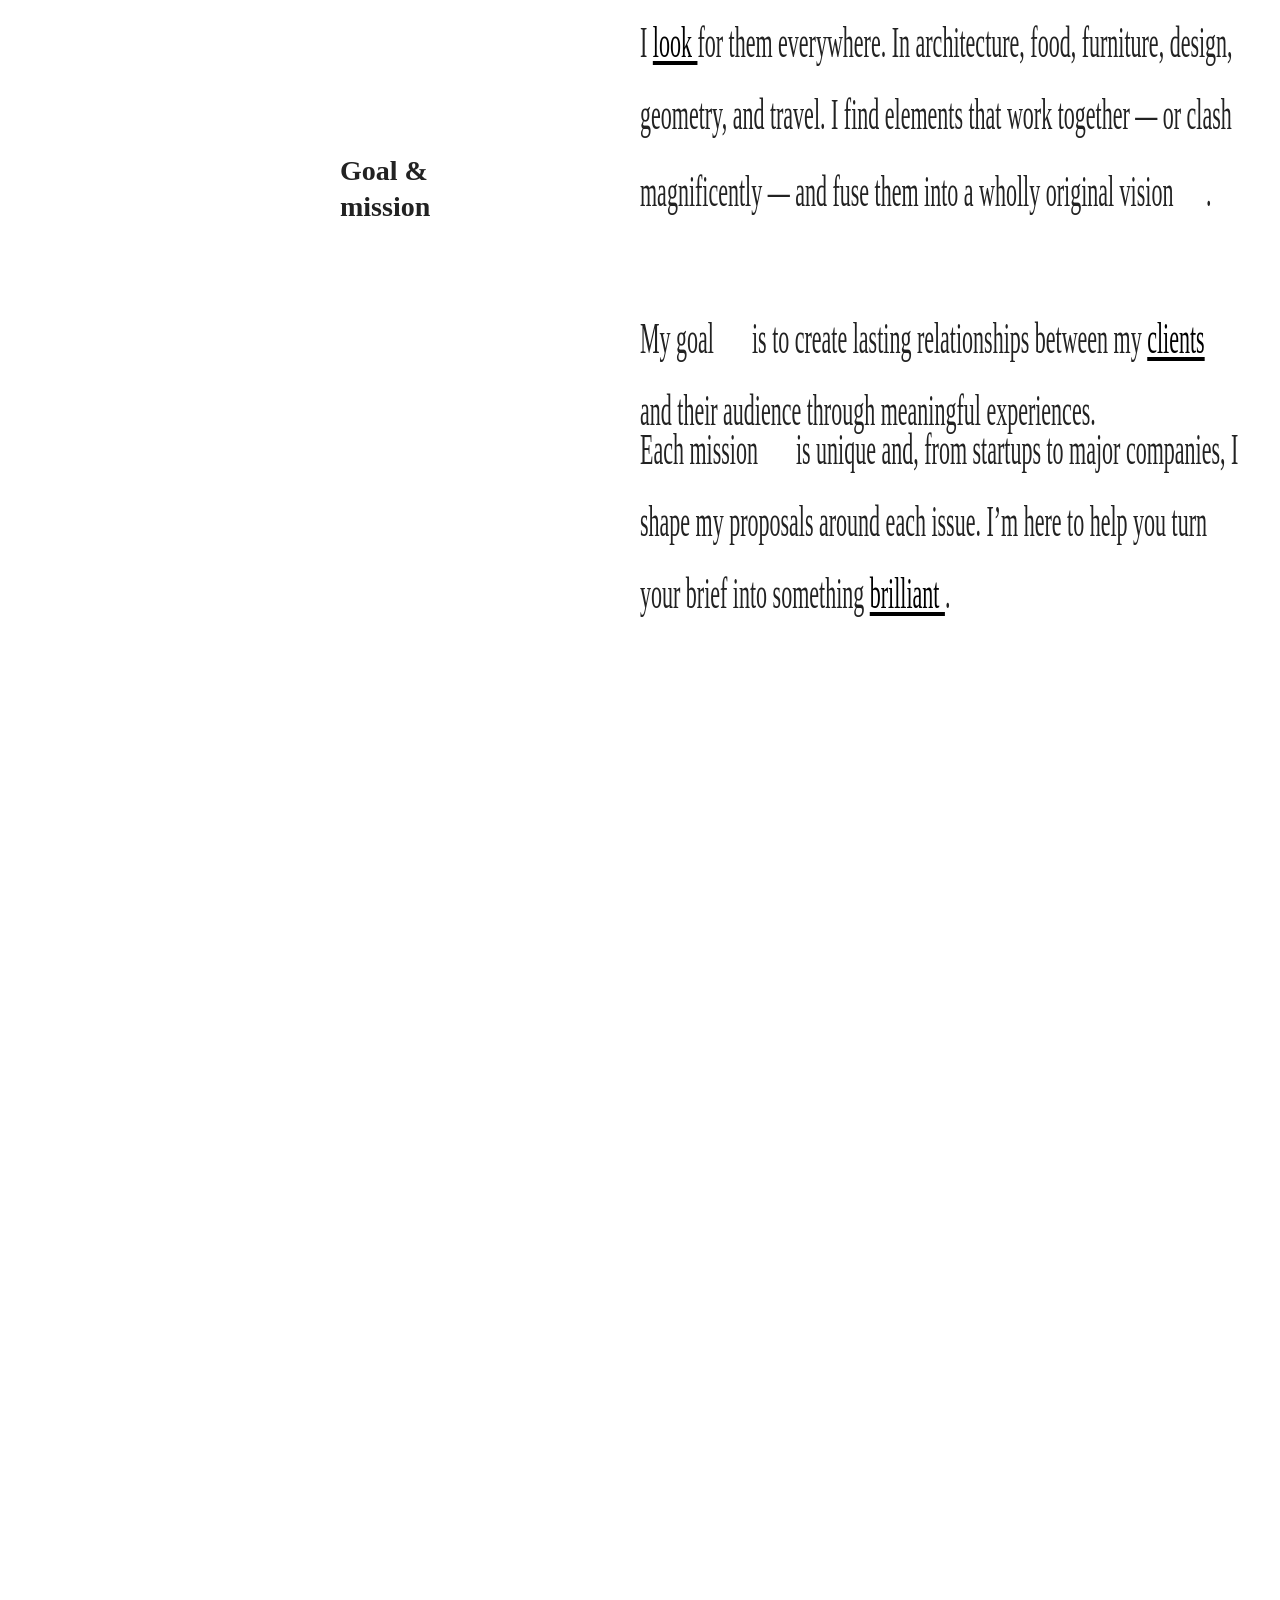
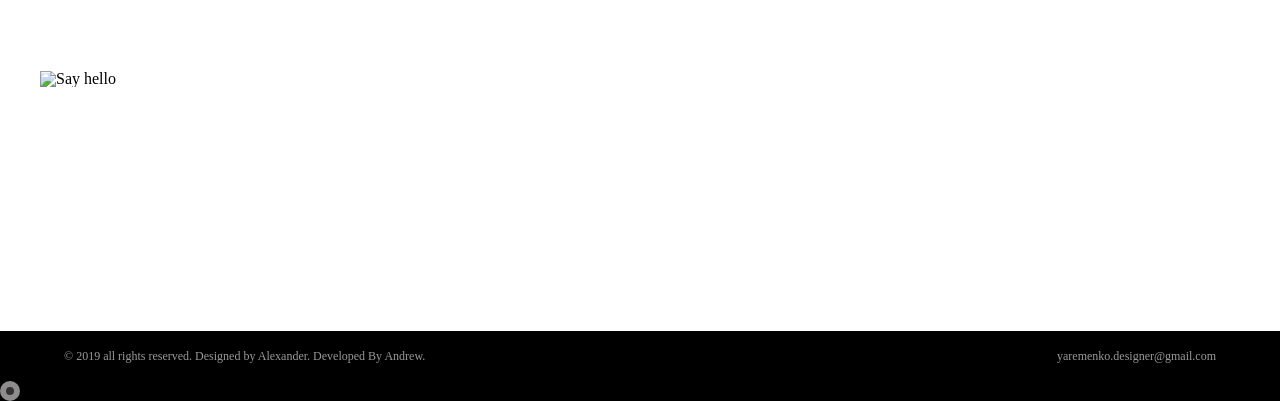
==== commit a5605340: "Added navbar" ====
--- a/alexandra.html
+++ b/alexandra.html
@@ -27,6 +27,7 @@
     <meta name="theme-color" content="#ffffff">
     <title>Aleksandr – Digital ui/ux designer</title>
     <link rel="stylesheet" href="./css/main.css">
+    <link rel="stylesheet" href="assets/css/alexandra.css">
 </head>
 <body>
 
@@ -600,5 +601,6 @@
     <div id="awwwards" style="position: fixed; z-index: 9999; transform: translateY(-50%); top: 50%;  right: 0"><a href="https://www.awwwards.com" target="_blank"><svg width="53.08" height="171.358"><path class="js-color-bg" fill="#9BD4D7" d="M0 0h53.08v171.358H0z"></path><g class="js-color-text" fill="#fff"><path d="M20.047 153.665v-1.9h3.888v-4.093h-3.888v-1.9h10.231v1.9h-4.59v4.093h4.59v1.9zM29.898 142.236c-.331.565-.784.997-1.359 1.294s-1.222.446-1.944.446c-.721 0-1.369-.149-1.943-.446a3.316 3.316 0 0 1-1.36-1.294c-.331-.564-.497-1.232-.497-2.002s.166-1.438.497-2.002a3.316 3.316 0 0 1 1.36-1.294c.574-.297 1.223-.445 1.943-.445.723 0 1.369.148 1.944.445a3.307 3.307 0 0 1 1.359 1.294c.331.564.497 1.232.497 2.002s-.166 1.438-.497 2.002m-1.703-3.347c-.435-.33-.967-.496-1.601-.496-.633 0-1.166.166-1.601.496-.433.332-.649.78-.649 1.346 0 .564.217 1.013.649 1.345.435.331.968.497 1.601.497.634 0 1.166-.166 1.601-.497.435-.332.649-.78.649-1.345.001-.566-.214-1.014-.649-1.346M22.911 134.852v-1.813h1.186a3.335 3.335 0 0 1-.951-1.009 2.423 2.423 0 0 1-.352-1.271c0-.682.19-1.229.57-1.645.381-.413.932-.621 1.652-.621h5.262v1.812h-4.721c-.419 0-.727.096-.921.285-.195.19-.292.447-.292.769 0 .302.115.58.35.833.234.254.577.458 1.03.613.454.156.993.234 1.616.234h2.938v1.813h-7.367zM29.898 125.136a3.314 3.314 0 0 1-1.359 1.294c-.575.297-1.222.445-1.944.445-.721 0-1.369-.148-1.943-.445a3.322 3.322 0 0 1-1.36-1.294c-.331-.565-.497-1.232-.497-2.002 0-.771.166-1.438.497-2.003a3.313 3.313 0 0 1 1.36-1.293c.574-.297 1.223-.446 1.943-.446.723 0 1.369.149 1.944.446s1.028.728 1.359 1.293.497 1.232.497 2.003c.001.769-.166 1.436-.497 2.002m-1.703-3.347c-.435-.331-.967-.497-1.601-.497-.633 0-1.166.166-1.601.497-.433.331-.649.778-.649 1.345 0 .564.217 1.013.649 1.344.435.332.968.498 1.601.498.634 0 1.166-.166 1.601-.498.435-.331.649-.779.649-1.344.001-.567-.214-1.014-.649-1.345M22.911 117.75v-1.812h1.199c-.419-.265-.742-.586-.972-.966s-.345-.784-.345-1.213c0-.272.05-.569.146-.892l1.682.336a1.429 1.429 0 0 0-.205.76c0 .576.261 1.048.783 1.418.521.37 1.342.557 2.461.557h2.617v1.812h-7.366zM29.812 111.252c-.391.511-.857.851-1.403 1.016l-.776-1.446c.381-.138.68-.329.893-.577.215-.249.321-.544.321-.885a1.2 1.2 0 0 0-.168-.658c-.112-.175-.294-.263-.548-.263-.225 0-.406.105-.548.313-.142.21-.291.534-.446.973-.019.068-.058.17-.117.307-.224.565-.506 1.004-.848 1.315-.34.313-.779.467-1.314.467-.381 0-.727-.102-1.039-.306a2.185 2.185 0 0 1-.744-.84 2.554 2.554 0 0 1-.279-1.207c0-.497.105-.949.314-1.359.211-.408.506-.725.886-.949l.993 1.082c-.43.292-.644.686-.644 1.184a.84.84 0 0 0 .154.504.471.471 0 0 0 .401.212c.176 0 .338-.103.49-.307.15-.205.334-.604.547-1.199.205-.564.474-1.001.805-1.308.332-.308.756-.46 1.271-.46.721 0 1.299.229 1.732.687s.65 1.057.65 1.797c.001.759-.194 1.396-.583 1.907M35.481 17.006l-4.782 14.969h-3.266l-2.584-9.682-2.584 9.682h-3.268l-4.782-14.969h3.713l2.673 10.276 2.525-10.276h3.445l2.524 10.276 2.674-10.276zM37.978 27.163c1.426 0 2.496 1.068 2.496 2.495 0 1.425-1.07 2.495-2.496 2.495-1.425 0-2.494-1.07-2.494-2.495-.001-1.427 1.069-2.495 2.494-2.495"></path></g></svg></a></div>
     <script src="https://cdnjs.cloudflare.com/ajax/libs/jquery/3.3.1/jquery.min.js"></script>
     <script type="text/javascript" src="js/main.js"></script>
+    <script type="text/javascript" src="assets/js/alexandra.js"></script>
 </body>
 </html>
--- a/assets/css/alexandra.css
+++ b/assets/css/alexandra.css
@@ -0,0 +1,5331 @@
+@charset "UTF-8";
+*,
+.cursor:nth-child(1) {
+	transition: all 50ms linear;
+}
+
+#cursors.cross .cursor:nth-child(2),
+#main {
+	opacity: 0;
+}
+
+a,
+abbr,
+acronym,
+address,
+applet,
+article,
+aside,
+audio,
+b,
+big,
+blockquote,
+body,
+canvas,
+caption,
+center,
+cite,
+code,
+dd,
+del,
+details,
+dfn,
+div,
+dl,
+dt,
+em,
+embed,
+fieldset,
+figcaption,
+figure,
+footer,
+form,
+h1,
+h2,
+h3,
+h4,
+h5,
+h6,
+header,
+hgroup,
+html,
+i,
+iframe,
+img,
+ins,
+kbd,
+label,
+legend,
+li,
+mark,
+menu,
+nav,
+object,
+ol,
+output,
+p,
+pre,
+q,
+ruby,
+s,
+samp,
+section,
+small,
+span,
+strike,
+strong,
+sub,
+summary,
+sup,
+table,
+tbody,
+td,
+tfoot,
+th,
+thead,
+time,
+tr,
+tt,
+u,
+ul,
+var,
+video {
+	margin: 0;
+	padding: 0;
+	border: 0;
+	font: inherit;
+	vertical-align: baseline;
+}
+
+article,
+aside,
+details,
+figcaption,
+figure,
+footer,
+header,
+hgroup,
+menu,
+nav,
+section {
+	display: block;
+}
+
+ol,
+ul {
+	list-style: none;
+}
+
+blockquote,
+q {
+	quotes: none;
+}
+
+blockquote:after,
+blockquote:before,
+q:after,
+q:before {
+	content: "";
+	content: none;
+}
+
+table {
+	border-collapse: collapse;
+	border-spacing: 0;
+}
+
+@font-face {
+	font-family: Druk-Wide-Bold;
+	src: url(../fonts/Druk-Wide-Bold.woff) format("woff"),
+		url(../fonts/Druk-Wide-Bold.ttf) format("truetype");
+}
+
+@font-face {
+	font-family: Georgia-Italic;
+	src: url(../fonts/Georgia-Italic.woff) format("woff"),
+		url(../fonts/Georgia-Italic.ttf) format("truetype");
+}
+
+@font-face {
+	font-family: Montserrat-Bold;
+	src: url(../fonts/Montserrat-Bold.woff) format("woff"),
+		url(../fonts/Montserrat-Bold.ttf) format("truetype");
+}
+
+@font-face {
+	font-family: Montserrat-Medium;
+	src: url(../fonts/Montserrat-Medium.woff) format("woff"),
+		url(../fonts/Montserrat-Medium.ttf) format("truetype");
+}
+
+@font-face {
+	font-family: Montserrat-Regular;
+	src: url(../fonts/Montserrat-Regular.woff) format("woff"),
+		url(../fonts/Montserrat-Regular.ttf) format("truetype");
+}
+
+@font-face {
+	font-family: Montserrat-SemiBold;
+	src: url(../fonts/Montserrat-SemiBold.woff) format("woff"),
+		url(../fonts/Montserrat-SemiBold.ttf) format("truetype");
+}
+
+@font-face {
+	font-family: Montserrat-Light;
+	src: url(../fonts/Montserrat-Light.woff) format("woff"),
+		url(../fonts/Montserrat-Light.ttf) format("truetype");
+}
+
+#titles.state_1 {
+	width: 83%;
+}
+
+#titles.state_2 {
+	width: 66%;
+}
+
+#titles.state_3 {
+	width: 49%;
+}
+
+#titles.state_4 {
+	width: 32%;
+}
+
+#titles.state_5,
+#titles.state_6 {
+	width: 15%;
+}
+
+#fixed_titles.state_4 {
+	top: 19.5vh;
+	height: 256px;
+}
+
+#fixed_titles.state_5 {
+	top: 10vh;
+	height: 156px;
+}
+
+#fixed_titles.state_6 {
+	top: 0;
+	height: 86px;
+}
+
+.popup_window {
+	position: fixed;
+	top: 0;
+	left: 0;
+	background: rgba(0, 0, 0, 0.7);
+	width: 100%;
+	height: 100%;
+	-ms-flex-align: center;
+	align-items: center;
+	-ms-flex-pack: center;
+	justify-content: center;
+	-ms-flex-direction: row;
+	flex-direction: row;
+	z-index: 99999;
+	display: none;
+}
+
+#main_bg,
+.cursor {
+	position: absolute;
+}
+
+.close__menu,
+.header {
+	-ms-flex-align: center;
+}
+
+.popup_entity {
+	width: 90%;
+	height: 90vh;
+}
+
+.popup_entity .modal_video {
+	width: 100%;
+	height: 100%;
+}
+
+#home {
+	pointer-events: none;
+}
+
+#home.cursor__item {
+	pointer-events: all;
+}
+
+.cursor {
+	height: 8px;
+	width: 8px;
+	border-radius: 50%;
+	pointer-events: none;
+}
+
+.cursor:nth-child(1) {
+	background-color: rgba(202, 200, 200, 0.7);
+	height: 20px;
+	width: 20px;
+	z-index: 99999;
+}
+
+.cursor:nth-child(2) {
+	background-color: #333;
+	z-index: 99999;
+	transition: all 0.15s linear;
+	margin: 5.5px;
+}
+
+#cursors.big .cursor:nth-child(1) {
+	background-color: rgba(202, 200, 200, 0.7);
+	height: 50px;
+	width: 50px;
+	margin: -20px;
+}
+
+#cursors.big .cursor:nth-child(2) {
+	opacity: 0;
+	margin: 5px;
+}
+
+#cursors.cross .cursor:nth-child(1) {
+	height: 61px;
+	width: 61px;
+	background: url(../img/cross.png) center no-repeat;
+	border: 1px solid transparent;
+	background-size: 85% 85%;
+}
+
+body {
+	line-height: 1;
+	height: 100vh;
+	width: 100%;
+	overflow-x: hidden;
+	background: #000;
+}
+
+#main {
+	transition: 0.5s linear;
+	transition-delay: 2s;
+	background-color: #fff;
+	position: relative;
+	overflow: hidden;
+}
+
+#main.loaded {
+	opacity: 1;
+}
+
+#main_bg {
+	top: 0;
+	left: calc((100% - 1200px) / 2);
+	width: 100%;
+	height: 8000px;
+	background-image: url(../img/grid.png);
+	opacity: 0;
+	transition: 0.5s all linear;
+	z-index: 9;
+}
+
+#main_bg.show_bg {
+	opacity: 1;
+}
+
+@media screen and (max-width: 1024px) {
+	#cursors {
+		display: none !important;
+	}
+
+	body {
+		font-size: 16px;
+	}
+
+	#main_bg {
+		width: 90%;
+		left: 5%;
+		border-left: 1px solid #eee;
+		border-right: 1px solid #eee;
+		background: 0 0;
+		opacity: 1 !important;
+		height: 100% !important;
+	}
+}
+
+.container {
+	width: 100%;
+	max-width: 1200px;
+	margin: 0 auto;
+	position: relative;
+}
+
+#section_1.container,
+.header .container {
+	max-width: 90%;
+}
+
+.header {
+	position: fixed;
+	top: 0;
+	left: 0;
+	height: 125px;
+	width: 100%;
+	display: -ms-flexbox;
+	display: flex;
+	align-items: center;
+	-ms-flex-pack: start;
+	justify-content: flex-start;
+	-ms-flex-direction: row;
+	flex-direction: row;
+	z-index: 99999;
+}
+
+.close__menu,
+.gamburger {
+	padding: 5px;
+	z-index: 999;
+	box-sizing: border-box;
+}
+
+.gamburger {
+	width: 32px;
+	height: 32px;
+	background: 0 0;
+	display: -ms-flexbox;
+	display: flex;
+	-ms-flex-align: stretch;
+	align-items: stretch;
+	-ms-flex-pack: distribute;
+	justify-content: space-around;
+	-ms-flex-direction: column;
+	flex-direction: column;
+	position: absolute;
+	top: 25px;
+	right: calc(5% - 5px);
+}
+
+@media screen and (max-width: 767px) {
+	body {
+		font-size: 8px;
+	}
+
+	.gamburger {
+		top: 35px;
+	}
+}
+
+.gamburger.black .gamburger__line {
+	background: #000;
+}
+
+.gamburger .gamburger__line {
+	display: inline-block;
+	width: 100%;
+	height: 2px;
+	background: #fff;
+}
+
+@media screen and (min-width: 1025px) {
+	* {
+		cursor: none;
+	}
+
+	.gamburger {
+		display: none;
+	}
+}
+
+.arrow__link_icon,
+.project_link {
+	display: inline-block;
+	position: relative;
+	filter: invert(100%);
+}
+
+.project_link {
+	width: 102px;
+	height: 102px;
+	background: url(../img/icons/sprite_x2.png) -562px -206px no-repeat;
+	transform: rotate(90deg) translateY(50px);
+	opacity: 0;
+	margin-left: 0;
+	zoom: 0.5;
+	bottom: 0;
+	transition: all 0.1s linear;
+	transition-delay: 0.3s;
+}
+
+.project_link.show {
+	opacity: 1;
+	transform: rotate(90deg) translateY(0);
+}
+
+.arrow__link_icon {
+	background: url(../img/icons/sprite_x2.png) -562px -339px no-repeat;
+	width: 26px;
+	height: 26px;
+	zoom: 0.6;
+	left: 5px;
+	top: 5px;
+}
+
+.close__menu {
+	width: 32px;
+	height: 32px;
+	background: 0 0;
+	display: -ms-flexbox;
+	display: flex;
+	align-items: center;
+	-ms-flex-pack: center;
+	justify-content: center;
+	-ms-flex-direction: column;
+	flex-direction: column;
+	position: absolute;
+	top: 25px;
+	right: 25px;
+}
+
+@media screen and (max-width: 767px) {
+	.close__menu {
+		top: 35px;
+	}
+}
+
+.close__menu .close__line {
+	display: inline-block;
+	width: 75%;
+	height: 2px;
+	background: #fff;
+	transform-origin: center center;
+	position: absolute;
+}
+
+.close__menu .close__line:first-child {
+	transform: rotateZ(45deg);
+}
+
+.close__menu .close__line:last-child {
+	transform: rotateZ(-45deg);
+}
+
+.mobile__social_list {
+	margin: 0 0 0 8%;
+	padding: 0;
+	width: 100%;
+	display: -ms-flexbox;
+	display: flex;
+	-ms-flex-align: center;
+	align-items: center;
+	-ms-flex-pack: start;
+	justify-content: flex-start;
+	-ms-flex-direction: row;
+	flex-direction: row;
+}
+
+.mobile__social_list .mobile__social_item {
+	margin-right: 35px;
+	transition: all 0.3s linear;
+	opacity: 0;
+}
+
+.mobile__social_list .mobile__social_item.open {
+	opacity: 1;
+}
+
+.mobile__social_list .mobile__social_item.open.close {
+	opacity: 0;
+}
+
+.mobile__social_list .mobile__social_item .mobile__social_link {
+	display: inline-block;
+	background-image: url(../img/icons/sprite_x2.png);
+	background-repeat: no-repeat;
+	filter: invert(100%);
+	zoom: 0.4;
+}
+
+.mobile__social_list .mobile__social_item:first-child {
+	transition-delay: 0.8s;
+}
+
+.mobile__social_list .mobile__social_item:first-child .mobile__social_link {
+	width: 22px;
+	height: 46px;
+	background-position: -787px -167px;
+}
+
+.mobile__social_list .mobile__social_item:nth-child(2) {
+	transition-delay: 1s;
+}
+
+.mobile__social_list .mobile__social_item:nth-child(2) .mobile__social_link {
+	width: 48px;
+	height: 44px;
+	background-position: -772px -310px;
+}
+
+.mobile__social_list .mobile__social_item:nth-child(3) {
+	transition-delay: 1.2s;
+}
+
+.mobile__social_list .mobile__social_item:nth-child(3) .mobile__social_link {
+	width: 48px;
+	height: 48px;
+	background-position: -772px -238px;
+}
+
+.mobile__social_list .mobile__social_item:nth-child(4) {
+	transition-delay: 1.4s;
+}
+
+.mobile__social_list .mobile__social_item:nth-child(4) .mobile__social_link {
+	width: 54px;
+	height: 33px;
+	background-position: -769px -37px;
+}
+
+.mobile__social_list .mobile__social_item:nth-child(5) {
+	transition-delay: 1.6s;
+	margin-right: 0;
+}
+
+.mobile__social_list .mobile__social_item:nth-child(5) .mobile__social_link {
+	width: 48px;
+	height: 48px;
+	background-position: -772px -94px;
+}
+
+.mobile__menu {
+	padding-top: 50px;
+	padding-bottom: 150px;
+	box-sizing: border-box;
+	width: 100%;
+	height: 100vh;
+	background: #000;
+	position: fixed;
+	top: 0;
+	left: 0;
+	z-index: 99999;
+	transition: all 0.5s linear;
+	transform: translateY(-100%);
+}
+
+.mobile__menu.open {
+	transform: translateY(0);
+}
+
+.mobile__menu .main-navigation {
+	display: -ms-flexbox;
+	display: flex;
+	-ms-flex-direction: column;
+	flex-direction: column;
+	-ms-flex-align: start;
+	align-items: flex-start;
+	-ms-flex-pack: center;
+	justify-content: center;
+	height: 100%;
+}
+
+.mobile__menu .main-navigation .main-navigation__item {
+	font-size: 3em;
+	color: #fff;
+	font-family: Druk-Wide-Bold;
+	transform: translateX(-100vw);
+}
+
+.mobile__menu .main-navigation .main-navigation__item:nth-child(1) {
+	transition-delay: 0.8s;
+}
+
+.mobile__menu .main-navigation .main-navigation__item:nth-child(2) {
+	transition-delay: 1s;
+}
+
+.mobile__menu .main-navigation .main-navigation__item:nth-child(3) {
+	transition-delay: 1.2s;
+}
+
+.mobile__menu .main-navigation .main-navigation__item:nth-child(4) {
+	transition-delay: 1.4s;
+}
+
+.mobile__menu .main-navigation .main-navigation__item.open {
+	transform: translateX(0);
+}
+
+.mobile__menu .main-navigation .main-navigation__item.open.close {
+	transform: translateX(100vw);
+}
+
+.mobile__menu .main-navigation .main-navigation__item.active {
+	color: #333;
+}
+
+.mobile__menu .main-navigation .main-navigation__item.active:after {
+	display: none;
+}
+
+.main-navigation {
+	display: -ms-flexbox;
+	display: flex;
+	-ms-flex-align: center;
+	align-items: center;
+	-ms-flex-pack: end;
+	justify-content: flex-end;
+	-ms-flex-direction: row;
+	flex-direction: row;
+}
+
+@media screen and (max-width: 1024px) {
+	.container {
+		max-width: 90%;
+	}
+
+	.mobile__menu .main-navigation .main-navigation__item {
+		padding: 15px 5px;
+	}
+
+	.main-navigation {
+		display: none;
+	}
+}
+
+.main-navigation__item {
+	display: inline-block;
+	text-decoration: none;
+	color: #999;
+	font-family: Montserrat-SemiBold;
+	font-size: 16px;
+	padding: 30px;
+	position: relative;
+	transition: 0.5s all;
+}
+
+.main-navigation__item:hover {
+	color: #666;
+}
+
+.main-navigation__item:last-child {
+	margin-right: 0;
+}
+
+.main-navigation__item.active {
+	color: #333;
+	pointer-events: none;
+}
+
+#titles.black .title-gray,
+.section-title.title-white {
+	color: #fff;
+}
+
+.main-navigation__item.active:after {
+	content: " ";
+	display: inline-block;
+	width: 8px;
+	height: 8px;
+	position: absolute;
+	top: calc(130% - 40px);
+	left: 50%;
+	margin-left: -5px;
+	border-radius: 50%;
+	background: #333;
+}
+
+.section {
+	min-height: 100vh;
+	display: -ms-flexbox;
+	display: flex;
+	-ms-flex-align: center;
+	align-items: center;
+	-ms-flex-pack: start;
+	justify-content: flex-start;
+	-ms-flex-direction: row;
+	flex-direction: row;
+}
+
+#fixed_titles {
+	position: fixed;
+	top: 30vh;
+	height: 256px;
+	display: -ms-flexbox;
+	display: flex;
+	-ms-flex-align: start;
+	align-items: flex-start;
+	-ms-flex-pack: end;
+	justify-content: flex-end;
+	-ms-flex-direction: column;
+	flex-direction: column;
+	z-index: 9999;
+}
+
+#fixed_titles.loaded {
+	animation: moveUp 0.5s;
+	animation-fill-mode: forwards;
+	animation-delay: 0.3s;
+	z-index: 99999;
+}
+
+#fixed_titles.loaded .title-white {
+	display: none;
+}
+
+#titles {
+	width: 100%;
+	position: relative;
+}
+
+#titles.black #circle {
+	background: #fff;
+}
+
+@media screen and (max-width: 1024px) {
+	#fixed_titles.loaded {
+		animation: moveUpTablet 0.5s;
+		animation-fill-mode: forwards;
+		animation-delay: 0.3s;
+		padding-left: 0;
+	}
+
+	#titles .section-title {
+		margin-bottom: 20px;
+		font-size: 5em !important;
+	}
+}
+
+@media screen and (max-width: 767px) {
+	#fixed_titles.loaded {
+		animation: moveUpPhone 0.5s;
+		animation-fill-mode: forwards;
+		animation-delay: 0.3s;
+	}
+
+	#fixed_titles {
+		top: 10vh;
+	}
+
+	#titles .section-title {
+		font-size: 4.2em !important;
+		margin-bottom: 5px;
+	}
+}
+
+#titles.loaded {
+	animation: hideTitles 0.5s;
+	animation-fill-mode: forwards;
+}
+
+#titles.loaded .section-title {
+	font-size: 3em !important;
+}
+
+.bold__title,
+.section-title {
+	font-size: 7.2em;
+	font-family: Druk-Wide-Bold;
+}
+
+#titles.loaded #circle {
+	transform: matrix3d(0.007, 0, 0, 0, 0, 0.007, 0, 0, 0, 0, 1, 0, 0, 0, 0, 1);
+}
+
+.section-title {
+	margin-bottom: 40px;
+	position: relative;
+	z-index: 9;
+	transition: all 0.3s linear;
+}
+
+.section-title.title-gray {
+	color: #222;
+	margin-bottom: 0;
+	width: 100%;
+	overflow: hidden;
+}
+
+#bold_title_1,
+#bold_title_3,
+#bold_title_4,
+#bold_title_5,
+#bold_title_6 {
+	width: 0;
+}
+
+#circle {
+	background: #000;
+	border-radius: 50%;
+	position: absolute;
+	transition: all 0.2s linear;
+	transform: matrix3d(1, 0, 0, 0, 0, 1, 0, 0, 0, 0, 1, 0, 0, 0, 0, 1);
+	opacity: 1;
+	bottom: -740px;
+	right: -760px;
+	left: auto;
+	top: auto;
+	width: 1500px;
+	height: 1500px;
+}
+
+#section_1 {
+	height: 1500px !important;
+}
+
+#section_2 {
+	height: 100vh !important;
+	min-height: 645px;
+	-ms-flex-align: center;
+	align-items: center;
+	position: relative;
+}
+
+#bold_title_1.visible {
+	animation: title_1 0.5s;
+	animation-fill-mode: forwards;
+	animation-delay: 1s;
+}
+
+#bold_title_2 {
+	width: 0;
+	white-space: nowrap;
+	overflow: hidden;
+}
+
+#bold_title_2.visible {
+	animation: title_2 0.5s;
+	animation-fill-mode: forwards;
+	animation-delay: 1.2s;
+}
+
+#bold_title_3.visible {
+	animation: title_1 0.5s;
+	animation-fill-mode: forwards;
+}
+
+#bold_title_4 {
+	white-space: nowrap;
+}
+
+#bold_title_4.visible {
+	animation: title_2 0.4s;
+	animation-fill-mode: forwards;
+	animation-delay: 0.2s;
+}
+
+#bold_title_6 {
+	white-space: nowrap;
+}
+
+@media screen and (min-width: 1024px) {
+	#bold_title_5.visible {
+		animation: title_1 0.5s;
+		animation-fill-mode: forwards;
+	}
+
+	#bold_title_6.visible {
+		animation: title_2 0.5s;
+		animation-fill-mode: forwards;
+		animation-delay: 0.3s;
+	}
+}
+
+.bold__title {
+	position: relative;
+	display: inline-block;
+	overflow: hidden;
+	padding: 10px 0;
+}
+
+.bold__title #wrapper_1,
+.bold__title #wrapper_2,
+.bold__title #wrapper_3,
+.bold__title #wrapper_4,
+.bold__title #wrapper_5,
+.bold__title #wrapper_6,
+.title__bg {
+	position: absolute;
+	width: 100%;
+	height: 100%;
+	top: 0;
+}
+
+.bold__title #wrapper_1 {
+	display: inline-block;
+	background: #000;
+}
+
+.bold__title #wrapper_1.loaded {
+	animation: moveRight 0.2s;
+	animation-fill-mode: forwards;
+	animation-delay: 1.2s;
+}
+
+@media screen and (max-width: 1024px) {
+	#circle {
+		bottom: -720px;
+	}
+
+	#section_2 {
+		border-left: 1px solid #eee;
+		border-right: 1px solid #eee;
+	}
+
+	#bold_title_1,
+	#bold_title_3,
+	#bold_title_4,
+	#bold_title_5,
+	#bold_title_6 {
+		width: 100%;
+	}
+
+	#bold_title_2 {
+		width: 100%;
+		white-space: normal;
+	}
+
+	.bold__title {
+		font-size: 6.5em;
+	}
+
+	.bold__title #wrapper_1 {
+		display: none;
+	}
+}
+
+.bold__title #wrapper_2 {
+	display: inline-block;
+	right: 0;
+	background: #000;
+}
+
+.bold__title #wrapper_2.loaded {
+	animation: moveRight 0.7s;
+	animation-fill-mode: forwards;
+	animation-delay: 1.3s;
+}
+
+@media screen and (max-width: 1024px) {
+	.bold__title #wrapper_2 {
+		display: none;
+	}
+}
+
+.bold__title #wrapper_3 {
+	display: inline-block;
+	right: 0;
+	background: #000;
+}
+
+.bold__title #wrapper_3.loaded {
+	animation: moveRight 0.6s;
+	animation-fill-mode: forwards;
+	animation-delay: 0.2s;
+}
+
+@media screen and (max-width: 1024px) {
+	.bold__title #wrapper_3 {
+		display: none;
+	}
+}
+
+.bold__title #wrapper_4 {
+	display: inline-block;
+	right: 0;
+	background: #000;
+}
+
+.bold__title #wrapper_4.loaded {
+	animation: moveRight 0.8s;
+	animation-fill-mode: forwards;
+	animation-delay: 0.3s;
+}
+
+@media screen and (max-width: 1024px) {
+	.bold__title #wrapper_4 {
+		display: none;
+	}
+}
+
+.bold__title #wrapper_5 {
+	display: inline-block;
+	right: 0;
+	background: #000;
+}
+
+.bold__title #wrapper_5.loaded {
+	animation: moveRight 0.6s;
+	animation-fill-mode: forwards;
+	animation-delay: 0.2s;
+}
+
+@media screen and (max-width: 1024px) {
+	.bold__title #wrapper_5 {
+		display: none;
+	}
+}
+
+.bold__title #wrapper_6 {
+	display: inline-block;
+	right: 0;
+	background: #000;
+}
+
+.bold__title #wrapper_6.loaded {
+	animation: moveRight 0.8s;
+	animation-fill-mode: forwards;
+	animation-delay: 0.4s;
+}
+
+@media screen and (max-width: 1024px) {
+	.bold__title #wrapper_6 {
+		display: none;
+	}
+}
+
+#rotate_circle,
+.title__bg {
+	display: -ms-flexbox;
+	-ms-flex-align: center;
+}
+
+.title__bg {
+	display: flex;
+	align-items: center;
+	-ms-flex-pack: center;
+	justify-content: center;
+	-ms-flex-direction: row;
+	flex-direction: row;
+	left: 0;
+	opacity: 0;
+	transition: 0.8s linear;
+	transition-delay: 0.5s;
+}
+
+.title__bg.loaded {
+	opacity: 1;
+}
+
+.animated__title {
+	position: relative;
+	z-index: 9;
+}
+
+@media screen and (max-width: 1024px) {
+	.title__bg {
+		opacity: 1;
+	}
+
+	.animated__title {
+		width: 100% !important;
+		margin-bottom: 0 !important;
+		padding-bottom: 150px;
+	}
+}
+
+.bg-line,
+.fixed__bg {
+	width: 100%;
+	position: absolute;
+}
+
+.fixed__bg {
+	height: 100vh;
+}
+
+.bg-line {
+	background-position-y: 30px;
+	top: 0;
+	left: 0;
+	height: 100%;
+	opacity: 0;
+	z-index: 9;
+}
+
+.bg-line.loaded {
+	opacity: 1;
+	transition: 0.3s linear;
+}
+
+#rotate_circle {
+	width: 89px;
+	height: 89px;
+	position: absolute;
+	right: 62px;
+	bottom: 11px;
+	background: #000;
+	border-radius: 50%;
+	display: flex;
+	align-items: center;
+	-ms-flex-pack: center;
+	justify-content: center;
+	-ms-flex-direction: row;
+	flex-direction: row;
+	overflow: hidden;
+}
+
+@media screen and (max-width: 1024px) {
+	.bg-line {
+		opacity: 1;
+	}
+
+	#rotate_circle {
+		right: 10%;
+	}
+}
+
+@media screen and (max-width: 767px) {
+	#circle {
+		bottom: -738px;
+	}
+
+	#section_2 {
+		min-height: 480px;
+	}
+
+	#bold_title_2 {
+		line-height: 1.4;
+	}
+
+	.bold__title {
+		font-size: 5em;
+		padding-top: 5px;
+	}
+
+	.bold__title:first-child {
+		line-height: 0.7;
+	}
+
+	#rotate_circle {
+		width: 55px;
+		height: 55px;
+	}
+}
+
+#rotate_circle img {
+	width: 105%;
+}
+
+#rotate_circle .rotate__text {
+	width: 80px;
+	height: 80px;
+	border-radius: 50%;
+	border: 1px solid #fff;
+	display: -ms-flexbox;
+	display: flex;
+	-ms-flex-align: center;
+	align-items: center;
+	-ms-flex-pack: center;
+	justify-content: center;
+	-ms-flex-direction: row;
+	flex-direction: row;
+	color: #fff;
+	font-size: 32px;
+}
+
+.rotate_circle_container {
+	position: absolute;
+	bottom: 30px;
+	right: 0;
+	z-index: 99;
+}
+
+.rotate_circle_container.hidden {
+	opacity: 0;
+	transform: scale3d(0.3, 0.3, 0.3);
+}
+
+@media screen and (max-width: 1024px) {
+	.rotate_circle_container.hidden {
+		opacity: 1;
+		transform: none;
+	}
+
+	.portfolio__section {
+		display: none;
+	}
+}
+
+@keyframes rotating {
+	from {
+		transform: rotate(0);
+	}
+
+	to {
+		transform: rotate(360deg);
+	}
+}
+
+.rotating {
+	animation: rotating 3s linear infinite;
+}
+
+.rotating:hover {
+	animation-play-state: paused;
+}
+
+.rotate_circle_container img.gif {
+	width: 280px;
+	opacity: 0;
+	transform: scale(0.1);
+	transition: all 0.3s linear;
+	z-index: 9;
+}
+
+.rotate_circle_container:hover img.gif {
+	width: 280px;
+	transform: scale(1);
+	opacity: 1;
+}
+
+.portfolio__section {
+	min-height: 100vh;
+	background: #fff;
+	position: relative;
+	overflow: hidden;
+	z-index: 999;
+}
+
+.bottom_section,
+.line,
+.top_section {
+	background: #000;
+	left: 0;
+}
+
+#starter,
+.animated__bg,
+.bottom_section,
+.line,
+.top_section {
+	position: absolute;
+}
+
+.animated__bg {
+	left: 0;
+	top: 0;
+	width: 100%;
+	height: 100%;
+}
+
+.line {
+	width: 0;
+	height: 2px;
+	top: calc(50vh - 1px);
+}
+
+.line.loaded {
+	transition: 0.3s cubic-bezier(0, 0.26, 0, 1.06);
+	width: 100%;
+}
+
+.top_section {
+	height: 0;
+	bottom: 50vh;
+	width: 100%;
+}
+
+.top_section.loaded {
+	transition: 0.3s linear;
+	transition-delay: 0.3s;
+	height: 50vh;
+}
+
+.bottom_section {
+	height: 0;
+	top: 50vh;
+	width: 100%;
+}
+
+.bottom_section.loaded {
+	transition: 0.3s linear;
+	transition-delay: 0.3s;
+	height: 50vh;
+}
+
+#starter {
+	bottom: 0;
+	width: 100%;
+	height: 50px;
+	z-index: 0;
+	background: 0 0;
+}
+
+.animated__giff,
+.works__giff {
+	position: absolute;
+	top: 0;
+	width: 100%;
+	height: 100%;
+	display: -ms-flexbox;
+	left: 0;
+}
+
+.animated__giff {
+	z-index: 9;
+	display: flex;
+	-ms-flex-align: center;
+	align-items: center;
+	-ms-flex-pack: center;
+	justify-content: center;
+	-ms-flex-direction: row;
+	flex-direction: row;
+	transition: all 0.3s linear;
+}
+
+.works__giff {
+	display: flex;
+	-ms-flex-align: center;
+	align-items: center;
+	-ms-flex-pack: center;
+	justify-content: center;
+	-ms-flex-direction: row;
+	flex-direction: row;
+}
+
+.works_container {
+	min-height: 100vh;
+	border-left: 0.7px solid rgba(153, 153, 153, 0.5);
+	border-right: 0.7px solid rgba(153, 153, 153, 0.5);
+	opacity: 0;
+	z-index: 9;
+}
+
+.projects,
+.projects_wrapper {
+	z-index: 999;
+}
+
+.works_container.loaded {
+	opacity: 1;
+	transition: 0s linear;
+	transition-delay: 1.5s;
+}
+
+.works_container.video_played #animated__giff {
+	opacity: 0;
+}
+
+.gif__wrapper {
+	position: relative;
+	width: 100%;
+	text-align: center;
+	transition: 1s linear;
+}
+
+.gif__line,
+.projects {
+	position: absolute;
+	width: 100%;
+}
+
+.gif__line {
+	height: 1px;
+	background: rgba(153, 153, 153, 0.5);
+	top: 55%;
+}
+
+.projects {
+	left: 0;
+	top: 0;
+	height: 100%;
+}
+
+.projects .projects__list {
+	width: 100%;
+	height: 100%;
+	max-width: 1200px;
+	margin: 0 auto;
+	display: -ms-flexbox;
+	display: flex;
+	-ms-flex-align: end;
+	align-items: flex-end;
+	-ms-flex-pack: justify;
+	justify-content: space-between;
+	-ms-flex-direction: row;
+	flex-direction: row;
+	overflow: hidden;
+}
+
+.projects__list_label,
+.shadow {
+	display: inline-block;
+	left: 0;
+	bottom: 0;
+}
+
+.projects .projects__list.blocked .projects__list_item {
+	pointer-events: none !important;
+}
+
+.projects .projects__list.loaded .projects__list_item {
+	transition: 0.3s linear;
+	opacity: 1;
+	transform: translateY(-4vh);
+}
+
+.projects .projects__list.loaded .projects__list_item .projects__list_label {
+	opacity: 0.7;
+	transform: rotate(-90deg) translateY(10px);
+	transition: 0.3s linear;
+}
+
+.projects .projects__list.loaded .projects__list_item .shadow {
+	opacity: 0;
+}
+
+.projects .projects__list.loaded .projects__list_item:first-child {
+	transition-delay: 1.5s;
+}
+
+.projects
+	.projects__list.loaded
+	.projects__list_item:first-child
+	.projects__list_label {
+	transition-delay: 1.8s;
+}
+
+.projects .projects__list.loaded .projects__list_item:first-child .shadow {
+	transition-delay: 2s;
+}
+
+.projects .projects__list.loaded .projects__list_item:nth-child(2) {
+	transition-delay: 1.6s;
+}
+
+.projects
+	.projects__list.loaded
+	.projects__list_item:nth-child(2)
+	.projects__list_label {
+	transition-delay: 1.9s;
+}
+
+.projects .projects__list.loaded .projects__list_item:nth-child(2) .shadow {
+	transition-delay: 2.1s;
+}
+
+.projects .projects__list.loaded .projects__list_item:nth-child(3) {
+	transition-delay: 1.7s;
+}
+
+.projects
+	.projects__list.loaded
+	.projects__list_item:nth-child(3)
+	.projects__list_label {
+	transition-delay: 2s;
+}
+
+.projects .projects__list.loaded .projects__list_item:nth-child(3) .shadow {
+	transition-delay: 2.2s;
+}
+
+.projects .projects__list.loaded .projects__list_item:nth-child(4) {
+	transition-delay: 1.8s;
+}
+
+.projects
+	.projects__list.loaded
+	.projects__list_item:nth-child(4)
+	.projects__list_label {
+	transition-delay: 2.1s;
+}
+
+.projects .projects__list.loaded .projects__list_item:nth-child(4) .shadow {
+	transition-delay: 2.3s;
+}
+
+.projects .projects__list.loaded .projects__list_item:nth-child(5) {
+	transition-delay: 1.9s;
+}
+
+.projects
+	.projects__list.loaded
+	.projects__list_item:nth-child(5)
+	.projects__list_label {
+	transition-delay: 2.2s;
+}
+
+.projects .projects__list.loaded .projects__list_item:nth-child(5) .shadow {
+	transition-delay: 2.4s;
+}
+
+.projects .projects__list.loaded .projects__list_item:nth-child(6) {
+	transition-delay: 2s;
+}
+
+.projects
+	.projects__list.loaded
+	.projects__list_item:nth-child(6)
+	.projects__list_label {
+	transition-delay: 2.3s;
+}
+
+.projects .projects__list.loaded .projects__list_item:nth-child(6) .shadow {
+	transition-delay: 2.5s;
+}
+
+.projects .projects__list .projects__list_item {
+	width: 120px;
+	height: 100vh;
+	opacity: 0;
+	white-space: nowrap;
+	overflow: hidden;
+	position: relative;
+	transform: translateY(100px);
+}
+
+.projects .projects__list .projects__list_item:hover {
+	color: #fff;
+}
+
+.projects .projects__list .projects__list_item:hover .hover_name {
+	opacity: 1;
+	left: 0;
+	transition: all 0.3s linear;
+}
+
+.projects__list_label {
+	color: #fff;
+	font-family: Montserrat-Light;
+	font-size: 16px;
+	font-weight: 200;
+	letter-spacing: -1.1px;
+	line-height: 16px;
+	opacity: 0;
+	position: absolute;
+	transform-origin: left center;
+	transform: rotate(-90deg) translateY(35px);
+}
+
+@media screen and (max-width: 1024px) {
+	.projects__list_label {
+		opacity: 1;
+		transform: none;
+		position: static;
+		font-size: 14px;
+	}
+}
+
+.shadow {
+	width: 160px;
+	height: 80%;
+	background: #000;
+	position: absolute;
+	z-index: 0;
+	visibility: hidden;
+}
+
+.white__lines .projects__list_name {
+	-webkit-text-stroke: 1px #fff;
+}
+
+.white__lines .gif__wrapper {
+	opacity: 0;
+}
+
+.projects__list_name {
+	color: transparent;
+	font-family: Druk-Wide-Bold;
+	font-size: 80px;
+	font-weight: 700;
+	line-height: 90px;
+	-webkit-text-stroke: 1px rgba(255, 255, 255, 0.3);
+	z-index: 5;
+	transition: all 0.3s linear;
+	display: inline;
+	position: absolute;
+	transform-origin: left center;
+	bottom: -3%;
+	left: 50%;
+	transform: rotate(-90deg);
+	text-decoration: none;
+}
+
+.projects__list_name:hover {
+	color: transparent;
+	-webkit-text-stroke: 1px transparent;
+}
+
+.projects__list_name:hover .glitch-wrapper {
+	display: -ms-flexbox;
+	display: flex;
+}
+
+@media screen and (max-width: 1024px) {
+	.projects__list_name {
+		color: #fff;
+		display: block;
+		-webkit-text-stroke: #fff;
+		position: static;
+		transform: none;
+	}
+}
+
+.horn,
+.section_4_bg,
+.video_wrapper {
+	position: absolute;
+}
+
+@media screen and (max-width: 767px) {
+	.projects__list_name {
+		font-size: 4.5em;
+		margin-bottom: 20px;
+	}
+}
+
+.video_wrapper {
+	top: 0;
+	left: 0;
+	width: 100%;
+	height: 100%;
+	opacity: 0;
+	-o-object-fit: cover;
+	object-fit: cover;
+	-o-object-position: center;
+	object-position: center;
+}
+
+#section_4 .bg-line,
+#section_4 .title__bg,
+.video_wrapper.play {
+	opacity: 1;
+}
+
+.video_wrapper video {
+	width: 100%;
+	height: 100%;
+	-o-object-fit: cover;
+	object-fit: cover;
+	-o-object-position: center;
+	object-position: center;
+}
+
+@keyframes title_1 {
+	0% {
+		width: 60px;
+	}
+
+	100% {
+		width: 516px;
+	}
+}
+
+@keyframes title_2 {
+	0% {
+		width: 0;
+	}
+
+	100% {
+		width: 100%;
+	}
+}
+
+@keyframes moveRight {
+	0% {
+		right: 0;
+	}
+
+	100% {
+		right: -100%;
+	}
+}
+
+@keyframes hideTitles {
+	0% {
+		width: 100%;
+	}
+
+	10% {
+		width: 89%;
+	}
+
+	20% {
+		width: 76.9%;
+	}
+
+	30% {
+		width: 65%;
+	}
+
+	40% {
+		width: 53%;
+	}
+
+	50% {
+		width: 42.2%;
+	}
+
+	60% {
+		width: 32%;
+	}
+
+	70% {
+		width: 19%;
+	}
+
+	100%,
+	80%,
+	90% {
+		width: 15%;
+	}
+}
+
+@keyframes moveUp {
+	0% {
+		top: 19.5vh;
+	}
+
+	100% {
+		top: 0;
+		height: 86px;
+	}
+}
+
+@keyframes moveUpTablet {
+	0% {
+		top: 19.5vh;
+	}
+
+	100% {
+		top: 00px;
+		height: 86px;
+	}
+}
+
+@keyframes moveUpPhone {
+	0% {
+		top: 19.5vh;
+	}
+
+	100% {
+		top: 20px;
+		height: 46px;
+	}
+}
+
+.section_4_bg {
+	top: 0;
+	left: 0;
+	width: 100%;
+	height: 100%;
+	background-image: url(../img/grid.png);
+	z-index: 9;
+}
+
+@media screen and (max-width: 1024px) {
+	.section_4_bg {
+		background: 0 0;
+	}
+}
+
+#section_4 {
+	padding-top: 78px;
+	height: 4694px !important;
+}
+
+#section_4 .title__bg {
+	-ms-flex-align: start;
+	align-items: flex-start;
+}
+
+#section_4 .animated__title {
+	width: 600px;
+	margin: 0 auto 190px;
+}
+
+#section_4 .hey__icon {
+	display: inline-block;
+	width: 124px;
+	height: 143px;
+	background: url(../img/icons/sprite_x2.png) -345px -25px no-repeat;
+	zoom: 0.6;
+}
+
+@media screen and (max-width: 767px) {
+	#section_4 .hey__icon {
+		zoom: 0.3;
+	}
+}
+
+#section_4 .hand__icon {
+	display: inline-block;
+	width: 144px;
+	height: 141px;
+	background: url(../img/icons/sprite_x2.png) -342px -215px no-repeat;
+	zoom: 0.6;
+}
+
+@media screen and (max-width: 767px) {
+	#section_4 .hand__icon {
+		zoom: 0.3;
+	}
+}
+
+.hand__icon {
+	animation: animationFrames linear 1.2s;
+	animation-iteration-count: infinite;
+	transform-origin: 50% 100%;
+	animation-fill-mode: forwards;
+}
+
+.horn_wrapper {
+	transform-origin: left;
+}
+
+.horn_wrapper.animate-me {
+	animation: animationFrames linear 1.2s;
+}
+
+.horn {
+	width: 84px;
+	height: 84px;
+	background: url(../img/icons/sprite_x2.png) -27px -288px no-repeat;
+	bottom: 90px;
+	left: 15px;
+	z-index: 99;
+	zoom: 0.5;
+}
+
+#raphael,
+.long__continer {
+	position: absolute;
+	bottom: 0;
+}
+
+.horn.hidden {
+	opacity: 0;
+	transform: scale3d(0.3, 0.3, 0.3);
+}
+
+@media screen and (max-width: 1024px) {
+	.horn.hidden {
+		opacity: 1;
+		transform: none;
+	}
+}
+
+.long__continer {
+	width: 90%;
+	left: 5%;
+	margin: 0 auto;
+	z-index: 999;
+}
+
+#raphael {
+	width: 100%;
+	height: 100%;
+	left: 0;
+	background: 0 0;
+	z-index: 99;
+	display: -ms-flexbox;
+	display: flex;
+	-ms-flex-align: end;
+	align-items: flex-end;
+	-ms-flex-pack: start;
+	justify-content: flex-start;
+	-ms-flex-direction: row;
+	flex-direction: row;
+	box-sizing: border-box;
+	overflow: hidden;
+}
+
+#raphael img,
+#raphael.clicked img {
+	position: absolute;
+	left: 5%;
+	bottom: 5%;
+}
+
+#raphael .icon_1 {
+	animation: icon_1_fly 5s, rotating 2s infinite linear;
+	animation-fill-mode: forwards;
+}
+
+#raphael.clicked img {
+	animation: bounceCustom 2s linear;
+	animation-fill-mode: forwards;
+}
+
+@keyframes icon_1_fly {
+	0% {
+		left: 5%;
+		bottom: 5%;
+	}
+
+	10% {
+		left: 45%;
+		bottom: calc(100% - 32px);
+	}
+
+	20%,
+	30% {
+		left: calc(100% - 32px);
+		bottom: 20%;
+	}
+
+	40% {
+		left: 90%;
+		bottom: 0;
+	}
+
+	50% {
+		left: 85%;
+		bottom: 10%;
+	}
+
+	60% {
+		left: 80%;
+		bottom: 0;
+	}
+
+	70% {
+		left: 75%;
+		bottom: 5%;
+	}
+
+	80% {
+		left: 70%;
+		bottom: 0;
+	}
+
+	90% {
+		left: 65%;
+		bottom: 3%;
+	}
+
+	100% {
+		left: 60%;
+		bottom: 0;
+	}
+}
+
+@keyframes bounceCustom {
+	0% {
+		left: 5%;
+		bottom: 5%;
+	}
+
+	100% {
+		left: calc(100% - 150px);
+		bottom: calc(100vh - 150px);
+	}
+}
+
+@keyframes animationFrames {
+	0%,
+	100% {
+		transform: rotate(-10deg);
+	}
+
+	50% {
+		transform: rotate(5deg);
+	}
+}
+
+.mobile__scroll_button {
+	position: fixed;
+	bottom: 80px;
+	left: 50%;
+	z-index: 99999;
+	opacity: 1;
+	transition: 0.5s all linear;
+}
+
+@media screen and (min-width: 1025px) {
+	.mobile__scroll_button {
+		display: none;
+	}
+}
+
+.mobile__scroll_button.hidden {
+	opacity: 0;
+}
+
+@keyframes MoveUpDown {
+	0%,
+	100% {
+		transform: translateY(0);
+	}
+
+	50% {
+		transform: translateY(15px);
+	}
+}
+
+#about-starter {
+	padding-left: 0;
+}
+
+#about-starter > p {
+	transform: translate3d(0, 250px, 0) scale(1, 1.25);
+	transform-origin: 0 0 0;
+	opacity: 0;
+	transition-delay: 0.7s;
+}
+
+#about-starter.loaded > p {
+	transform: translate3d(0, 0, 0) scale(1, 1);
+	transform-origin: 0 0 0;
+	opacity: 1;
+}
+
+@media screen and (max-width: 1024px) {
+	#about-starter {
+		opacity: 1;
+		width: 75%;
+	}
+
+	#about-starter > p {
+		transform: translate3d(0, 0, 0) scale(1, 1);
+		transform-origin: 0 0 0;
+		opacity: 1;
+	}
+}
+
+@media screen and (max-width: 767px) {
+	#about-starter {
+		width: 100%;
+	}
+}
+
+.description {
+	position: relative;
+	z-index: 9;
+	width: 50%;
+	margin-left: 50%;
+	font-family: Montserrat-Medium;
+	color: #222;
+	font-size: 22px;
+	font-weight: 500;
+	line-height: 36px;
+}
+
+.description > p {
+	transition: 1s all cubic-bezier(0, 0.26, 0, 1.06);
+	transform: translate3d(0, 150px, 0) scale(1, 2);
+	transform-origin: 0 0 0;
+	opacity: 1;
+	position: relative;
+	z-index: 99;
+}
+
+.description > p + p {
+	transition-delay: 0.1s;
+	z-index: 9;
+}
+
+.description.loaded > p {
+	transform: translate3d(0, 0, 0) scale(1, 1);
+	transform-origin: 0 0 0;
+	opacity: 1;
+}
+
+@media screen and (max-width: 1024px) {
+	.description {
+		width: 100%;
+		box-sizing: border-box;
+		margin-left: 0;
+		padding-left: 50%;
+	}
+
+	.description .experience {
+		left: 0;
+	}
+}
+
+@media screen and (max-width: 767px) {
+	.description {
+		padding-left: 0;
+		font-size: 18px;
+		line-height: 28px;
+	}
+
+	.description:after {
+		display: none;
+	}
+}
+
+.description.big__text {
+	font-size: 28px;
+}
+
+@media screen and (max-width: 767px) {
+	.description.big__text {
+		font-size: 18px;
+		line-height: 28px !important;
+	}
+}
+
+.description.big_margin {
+	margin-bottom: 240px;
+}
+
+@media screen and (max-width: 1024px) {
+	.description.big_margin {
+		margin-bottom: 0;
+		padding-bottom: 160px;
+	}
+}
+
+.description.small_margin {
+	margin-bottom: 150px;
+}
+
+.description.small_margin .experience {
+	top: 0;
+}
+
+@media screen and (max-width: 1024px) {
+	.description.small_margin {
+		margin-bottom: 0;
+		padding-bottom: 150px;
+	}
+}
+
+.description p {
+	padding-bottom: 35px;
+	word-break: break-word;
+}
+
+.description .giff {
+	text-decoration: underline;
+	color: #000;
+}
+
+.description .giff img {
+	position: absolute;
+	top: 35px;
+	left: 0;
+	width: 315px;
+	transform: scale(0);
+	transition: all 0.3s linear;
+	z-index: 9;
+}
+
+.few_brands,
+.icon {
+	position: relative;
+}
+
+.description .giff #custom_1 {
+	bottom: 57px;
+	width: 280px;
+	top: auto;
+}
+
+.description .giff #custom_2 {
+	bottom: 0;
+	top: auto;
+}
+
+.description .giff #custom_3 {
+	width: 280px;
+	top: 90%;
+}
+
+.description .giff #custom_4 {
+	bottom: 40px;
+	top: auto;
+	width: 235px;
+}
+
+.description .giff:hover img {
+	transform: scale(1);
+}
+
+#trigger_14 .experience {
+	top: 0;
+}
+
+#last__title-trigger.description.big__text {
+	line-height: 40px;
+}
+
+#last__title-trigger.description.big__text p {
+	opacity: 0;
+}
+
+#last__title-trigger.description.big__text.loaded p {
+	opacity: 1;
+}
+
+.icon {
+	display: inline-block;
+	background: url(../img/icons/sprite_x2.png);
+	bottom: -2px;
+	zoom: 0.6;
+}
+
+.icon.ukraine {
+	width: 41px;
+	height: 30px;
+	background-position: -27px -24px;
+}
+
+.icon.lover {
+	width: 45px;
+	height: 45px;
+	background-position: -93px -25px;
+}
+
+.icon.smile {
+	width: 45px;
+	height: 45px;
+	background-position: -163px -25px;
+}
+
+.icon.hand {
+	width: 35px;
+	height: 46px;
+	background-position: -28px -88px;
+}
+
+.icon.scary {
+	width: 45px;
+	height: 46px;
+	background-position: -233px -24px;
+}
+
+.icon.target {
+	width: 45px;
+	height: 40px;
+	background-position: -166px -97px;
+}
+
+.icon.rocket {
+	width: 45px;
+	height: 45px;
+	background-position: -93px -95px;
+}
+
+.few_brands {
+	width: 25%;
+	margin-left: 25%;
+	margin-top: 70px;
+	font-size: 28px;
+	font-weight: 700;
+	font-family: Montserrat-Bold;
+	padding-left: 10px;
+	z-index: 9;
+	line-height: 36px;
+	transition: all 0.7s cubic-bezier(0, 0.26, 0, 1.06);
+	opacity: 0;
+}
+
+@media screen and (max-width: 767px) {
+	.few_brands {
+		padding: 50px 10px 50px 0 !important;
+		line-height: 29px;
+		font-size: 22px;
+		margin-top: 100px !important;
+		width: 75% !important;
+	}
+}
+
+@media screen and (max-width: 1024px) {
+	.few_brands {
+		margin-left: 0;
+		opacity: 1;
+		width: 50%;
+		padding: 200px 5% 100px 10px;
+		box-sizing: border-box;
+		margin-top: 0;
+	}
+
+	.few_brands:after {
+		content: " ";
+		width: 1px;
+		height: 100%;
+		background: #eee;
+		position: absolute;
+		top: 0;
+		left: 47%;
+		display: none;
+	}
+}
+
+.few_brands:before {
+	content: " ";
+	display: inline-block;
+	position: absolute;
+	top: 0;
+	left: 0;
+	width: 120%;
+	height: 100%;
+	transition: all 1s cubic-bezier(0, 0.26, 0, 1.06);
+	z-index: 9;
+	background: #fff;
+}
+
+.few_brands.loaded {
+	opacity: 1;
+}
+
+.few_brands.loaded:before {
+	width: 0;
+}
+
+.few_brands .few_smiles {
+	position: absolute;
+	top: 30%;
+	left: 90%;
+	white-space: nowrap;
+}
+
+@media screen and (max-width: 1024px) {
+	.few_brands .few_smiles {
+		position: static;
+		margin-top: 5px;
+		z-index: 9;
+	}
+}
+
+.few_brands .few_smiles .smile {
+	display: inline-block;
+	background: url(../img/icons/sprite_x2.png);
+	zoom: 0.6;
+}
+
+.few_brands .few_smiles .smile.face {
+	width: 56px;
+	height: 55px;
+	background-position: -166px -190px;
+}
+
+.few_brands .few_smiles .smile.fire {
+	width: 51px;
+	height: 63px;
+	background-position: -91px -183px;
+}
+
+.brand__list {
+	width: 75%;
+	margin-left: 25%;
+	display: -ms-flexbox;
+	display: flex;
+	-ms-flex-align: stretch;
+	align-items: stretch;
+	-ms-flex-pack: start;
+	justify-content: flex-start;
+	-ms-flex-direction: row;
+	flex-direction: row;
+	margin-top: 10px;
+	-ms-flex-wrap: wrap;
+	flex-wrap: wrap;
+}
+
+@media screen and (max-width: 1024px) {
+	.brand__list {
+		width: 100%;
+		margin-left: 0;
+		margin-top: 0;
+	}
+}
+
+@media screen and (max-width: 767px) {
+	.brand__list {
+		width: 100%;
+		padding-left: 0;
+		margin-left: 0;
+	}
+}
+
+.brand__list.loaded .brand__list_item {
+	transform: translateY(0);
+	opacity: 1;
+}
+
+.brand__list .brand__list_item {
+	position: relative;
+	height: 300px;
+	width: 300px;
+	transition: all 1.5s cubic-bezier(0, 0.26, 0, 1.06);
+	transform: translateY(100px);
+	opacity: 0;
+	display: -ms-flexbox;
+	display: flex;
+	-ms-flex-align: center;
+	align-items: center;
+	-ms-flex-pack: center;
+	justify-content: center;
+	-ms-flex-direction: row;
+	flex-direction: row;
+}
+
+.brand__list .brand__list_item:nth-child(1) {
+	transition-delay: 0.5s;
+}
+
+@media screen and (max-width: 1024px) {
+	.brand__list .brand__list_item:nth-child(1) {
+		transition-delay: 50ms;
+		border-right: 1px solid #eee;
+	}
+}
+
+.brand__list .brand__list_item:nth-child(2) {
+	transition-delay: 0.6s;
+}
+
+@media screen and (max-width: 1024px) {
+	.brand__list .brand__list_item:nth-child(2) {
+		transition-delay: 0.1s;
+	}
+}
+
+.brand__list .brand__list_item:nth-child(3) {
+	transition-delay: 0.7s;
+}
+
+@media screen and (max-width: 1024px) {
+	.brand__list .brand__list_item:nth-child(3) {
+		transition-delay: 0.15s;
+		border-right: 1px solid #eee;
+	}
+}
+
+.brand__list .brand__list_item:nth-child(4) {
+	transition-delay: 1.1s;
+}
+
+@media screen and (max-width: 1024px) {
+	.brand__list .brand__list_item:nth-child(4) {
+		transition-delay: 0.2s;
+	}
+}
+
+.brand__list .brand__list_item:nth-child(5) {
+	transition-delay: 1.2s;
+}
+
+@media screen and (max-width: 1024px) {
+	.brand__list .brand__list_item:nth-child(5) {
+		transition-delay: 0.25s;
+		border-right: 1px solid #eee;
+	}
+}
+
+.brand__list .brand__list_item:nth-child(6) {
+	transition-delay: 1.3s;
+}
+
+@media screen and (max-width: 1024px) {
+	.brand__list .brand__list_item:nth-child(6) {
+		transition-delay: 0.3s;
+	}
+
+	.brand__list .brand__list_item {
+		width: 50%;
+		height: 35vw;
+		margin-left: 0;
+		padding: 0 10%;
+		box-sizing: border-box;
+		text-align: center;
+		border-left: 1px solid #eee;
+		border-bottom: 1px solid #eee;
+	}
+
+	.brand__list .brand__list_item:nth-child(1),
+	.brand__list .brand__list_item:nth-child(2) {
+		border-top: 1px solid #eee;
+	}
+
+	.brand__list .brand__list_item img {
+		max-width: 90%;
+	}
+
+	.brand__list .brand__list_item:nth-child(5),
+	.brand__list .brand__list_item:nth-child(6) {
+		border-bottom: none;
+	}
+}
+
+@media screen and (max-width: 1024px) and (max-width: 767px) {
+	.brand__list .brand__list_item {
+		height: 45vw;
+		border-left: none;
+	}
+}
+
+.brand__list .brand__list_item .brand__number {
+	display: inline-block;
+	position: absolute;
+	top: 10px;
+	left: 10px;
+	color: #222;
+	font-size: 14px;
+	line-height: 21px;
+	font-family: Montserrat-Regular;
+}
+
+.image__text {
+	color: #222;
+	font-size: 24px;
+	font-weight: 500;
+	line-height: 36px;
+	font-family: Montserrat-Bold;
+}
+
+@media screen and (max-width: 767px) {
+	.image__text {
+		font-size: 16px;
+		line-height: 21px;
+	}
+}
+
+.quate {
+	width: 75%;
+	margin-left: 25%;
+	color: #222;
+	font-size: 33px;
+	font-style: italic;
+	line-height: 57px;
+	font-family: Georgia-Italic;
+	padding-left: 5px;
+	margin-top: 300px;
+	position: relative;
+	margin-bottom: 250px;
+	z-index: 9;
+}
+
+.quate span {
+	display: inline-block;
+	transition: all 1s cubic-bezier(0, 0.26, 0, 1.06);
+	transition-delay: 0.1s;
+	position: relative;
+	transform: translate3d(0, 150px, 0) scale(1, 1.5);
+	transform-origin: 0 0 0;
+	opacity: 0;
+}
+
+.quate + .big_margin {
+	padding-top: 100px;
+}
+
+@media screen and (max-width: 1024px) {
+	.quate {
+		width: 100%;
+		margin-left: 0;
+		margin-bottom: 150px;
+		bottom: 0;
+		opacity: 1;
+		border-top: 1px solid #eee;
+		margin-top: 0;
+		padding-top: 200px;
+	}
+
+	.quate + .big_margin {
+		padding-top: 10px;
+	}
+
+	.quate:before {
+		bottom: 65% !important;
+	}
+}
+
+@media screen and (max-width: 767px) {
+	.quate {
+		font-size: 22px;
+		line-height: 35px;
+		padding-left: 0;
+	}
+
+	.quate:before {
+		bottom: 85% !important;
+	}
+}
+
+.quate:before {
+	content: "";
+	display: inline-block;
+	background: url(../img/icons/sprite_x2.png) -562px -46px no-repeat;
+	width: 172px;
+	height: 119px;
+	zoom: 0.6;
+	bottom: 100%;
+	position: absolute;
+	opacity: 0;
+	left: 5px;
+	transition: all 0.3s linear;
+}
+
+@media screen and (max-width: 767px) {
+	.quate:before {
+		zoom: 0.4;
+		bottom: 65% !important;
+	}
+}
+
+.quate.loaded span {
+	opacity: 1;
+	transform: translate3d(0, 0, 0) scale(1, 1);
+	transform-origin: 0 0 0;
+}
+
+.quate.loaded:before {
+	bottom: 115%;
+	opacity: 1;
+}
+
+.exp__text {
+	position: relative;
+	right: -35px;
+	opacity: 0;
+	transition: all 0.7s cubic-bezier(0, 0.26, 0, 1.06);
+}
+
+.exp__text.loaded {
+	opacity: 1;
+	right: 0;
+}
+
+.experience {
+	position: absolute;
+	left: -50%;
+	top: -20px;
+}
+
+@media screen and (max-width: 1024px) {
+	.experience {
+		left: -100%;
+	}
+}
+
+@media screen and (max-width: 767px) {
+	.experience {
+		position: static;
+	}
+}
+
+.experience .exp__title {
+	color: #222;
+	font-size: 115px;
+	font-weight: 700;
+	line-height: 120px;
+	font-family: Druk-Wide-Bold;
+	position: relative;
+	opacity: 0;
+}
+
+.experience .bold__text:before,
+.experience .exp__title:before {
+	display: inline-block;
+	position: absolute;
+	top: 0;
+	left: 0;
+	height: 100%;
+	transition: all 1s cubic-bezier(0, 0.26, 0, 1.06);
+	background: #fff;
+	z-index: 9;
+	content: " ";
+}
+
+@media screen and (max-width: 767px) {
+	.experience .exp__title {
+		font-size: 72px;
+		line-height: 1;
+	}
+}
+
+.experience .exp__title:before {
+	width: 100%;
+}
+
+.experience .exp__title.loaded {
+	opacity: 1;
+}
+
+.experience .exp__title.loaded:before {
+	width: 0;
+}
+
+.experience .bold__text {
+	color: #222;
+	font-size: 28px;
+	font-weight: 700;
+	line-height: 36px;
+	font-family: Montserrat-Bold;
+	max-width: 265px;
+	opacity: 0;
+}
+
+.experience .bold__text:before {
+	width: 100%;
+}
+
+.experience .bold__text.loaded {
+	opacity: 1;
+}
+
+.experience .bold__text.loaded:before {
+	width: 0;
+}
+
+#title__bg {
+	display: block;
+	width: 100%;
+	margin: 0 auto;
+	text-align: center;
+	padding-top: 274px;
+}
+
+@media screen and (max-width: 767px) {
+	#title__bg {
+		left: 5%;
+	}
+
+	#title__bg .mobile__gif_wrapper:after {
+		margin-top: -42px;
+	}
+}
+
+#title__bg img {
+	margin-top: 40px;
+	position: relative;
+	max-width: 100%;
+}
+
+.mobile__gif_wrapper {
+	display: inline-block;
+	position: relative;
+}
+
+#title__bg_2 img {
+	padding-top: 307px;
+}
+
+@media screen and (max-width: 1024px) {
+	#title__bg {
+		left: 5%;
+	}
+
+	#title__bg img {
+		max-width: 120%;
+		margin-top: -160px;
+		left: -18%;
+	}
+
+	.mobile__gif_wrapper {
+		max-width: 100%;
+	}
+
+	.mobile__gif_wrapper:after {
+		content: " ";
+		display: inline-block;
+		width: 100%;
+		height: 1px;
+		background: #eee;
+		position: absolute;
+		left: 0;
+		top: -10%;
+	}
+
+	#title__bg_2 img {
+		max-width: 100%;
+		padding-top: 130px;
+	}
+
+	#title__bg_2 + .animated__title {
+		padding-bottom: 100px;
+	}
+
+	#title__bg_2 .mobile__gif_wrapper {
+		margin-left: 0;
+	}
+
+	#title__bg_2 .mobile__gif_wrapper img {
+		max-width: 120%;
+		padding-top: 130px;
+		left: -10%;
+		position: relative;
+	}
+
+	#title__bg_2 .mobile__gif_wrapper:after {
+		top: 80%;
+	}
+}
+
+@media screen and (max-width: 767px) {
+	#title__bg_2 + .animated__title {
+		padding-bottom: 50px;
+	}
+}
+
+#title__bg_3 .mobile__gif_wrapper {
+	position: absolute;
+	bottom: 244px;
+	left: 0;
+}
+
+@media screen and (max-width: 1024px) {
+	#title__bg_3 .mobile__gif_wrapper {
+		text-align: center;
+	}
+
+	#title__bg_3 .mobile__gif_wrapper img {
+		max-width: 110%;
+		left: -5%;
+		position: relative;
+	}
+}
+
+#title__bg_3 .mobile__gif_wrapper img {
+	max-width: 100%;
+}
+
+#section_4 {
+	padding-bottom: 259px;
+}
+
+#section_4 #last__title {
+	margin-top: 400px;
+}
+
+@media screen and (max-width: 767px) {
+	#section_4 #last__title {
+		margin-top: 100px !important;
+		padding: 80px 0 20px !important;
+	}
+}
+
+@media screen and (max-width: 1024px) {
+	#title__bg_3 .mobile__gif_wrapper {
+		max-width: 100%;
+		bottom: 194px;
+	}
+
+	#title__bg_3 .mobile__gif_wrapper:after {
+		top: 54%;
+	}
+
+	#title__bg_3 .mobile__gif_wrapper img {
+		max-width: 120%;
+		left: -10%;
+	}
+
+	#section_4 {
+		padding-top: 250px;
+		height: auto !important;
+		padding-bottom: 200px;
+	}
+
+	#section_4 #last__title {
+		margin: 160px auto 0;
+		padding: 50px 0;
+	}
+}
+
+footer {
+	height: 50px;
+	display: -ms-flexbox;
+	display: flex;
+	-ms-flex-align: stretch;
+	align-items: stretch;
+	-ms-flex-pack: center;
+	justify-content: center;
+	-ms-flex-direction: row;
+	flex-direction: row;
+	background: #000;
+	width: 100%;
+	position: relative;
+	z-index: 9;
+}
+
+footer .footer__wrap {
+	color: #999;
+	display: -ms-flexbox;
+	display: flex;
+	-ms-flex-align: center;
+	align-items: center;
+	-ms-flex-pack: justify;
+	justify-content: space-between;
+	-ms-flex-direction: row;
+	flex-direction: row;
+	font-size: 12px;
+	font-weight: 400;
+	line-height: 36px;
+	font-family: Montserrat-Regular;
+}
+
+.fixed__sidebar .social__links .social__links_item .social__links-link,
+.scrollDown {
+	font-size: 16px;
+	font-family: Montserrat-SemiBold;
+	white-space: nowrap;
+}
+
+footer .footer__wrap.container {
+	width: 90%;
+	max-width: 90%;
+}
+
+footer .footer__wrap a {
+	color: #999;
+	text-decoration: none;
+}
+
+#awwwards {
+	transition: all 0.2s linear;
+}
+
+@media screen and (max-width: 767px) {
+	footer {
+		height: auto;
+		padding: 15px 0;
+	}
+
+	footer .footer__wrap {
+		-ms-flex-direction: column;
+		flex-direction: column;
+		-ms-flex-align: start;
+		align-items: flex-start;
+		line-height: 18px;
+	}
+
+	footer .footer__wrap .contact {
+		padding: 15px 0 0;
+		color: #777;
+	}
+
+	footer .footer__wrap .contact a {
+		color: #777;
+	}
+
+	#awwwards {
+		zoom: 0.7;
+	}
+}
+
+body.loader #awwwards {
+	right: -60px !important;
+}
+
+.smile__icons {
+	width: 100px;
+	height: 100px;
+	background: url(../img/emoji-gif.gif);
+}
+
+.loader {
+	height: 100vh;
+	overflow: hidden;
+	pointer-events: none;
+}
+
+@media screen and (max-width: 1024px) {
+	.loader {
+		height: auto;
+		overflow: auto;
+	}
+}
+
+.loader.video-loader {
+	pointer-events: all;
+}
+
+.navigator {
+	-ms-flex-direction: column;
+	flex-direction: column;
+	background: 0 0;
+	transition: 0.5s linear;
+	opacity: 0;
+	visibility: hidden;
+}
+
+.navigator.visible {
+	opacity: 1;
+	visibility: visible;
+}
+
+.navigator.visible .horizontal {
+	width: 100%;
+	height: 50vh;
+	display: -ms-flexbox;
+	display: flex;
+	-ms-flex-align: stretch;
+	align-items: stretch;
+	-ms-flex-pack: start;
+	justify-content: flex-start;
+	-ms-flex-direction: row;
+	flex-direction: row;
+}
+
+.navigator.visible .horizontal:first-child {
+	background: #fff;
+}
+
+.navigator.visible .horizontal:first-child .filler {
+	background: #000;
+	animation: filling 1s linear;
+	animation-fill-mode: forwards;
+}
+
+.navigator.visible .horizontal:last-child {
+	background: #000;
+}
+
+.navigator.visible .horizontal:last-child .filler {
+	background: #fff;
+	width: 100%;
+	animation: antyfilling 1s linear;
+	animation-fill-mode: forwards;
+}
+
+.navigator.visible .horizontal .vertical {
+	width: 25%;
+	height: 50vh;
+}
+
+.navigator.visible .horizontal .vertical:first-child,
+.navigator.visible .horizontal .vertical:last-child {
+	width: 25%;
+}
+
+.navigator.visible .horizontal .vertical .filler {
+	width: 0;
+	height: 50vh;
+}
+
+@keyframes filling {
+	from {
+		width: 0;
+	}
+
+	to {
+		width: 100%;
+	}
+}
+
+@keyframes antyfilling {
+	from {
+		width: 100%;
+	}
+
+	to {
+		width: 0;
+	}
+}
+
+.fixed__sidebar {
+	width: 15px;
+	height: 15px;
+	position: fixed;
+	left: 5%;
+	top: 25vh;
+	opacity: 0;
+	z-index: 99;
+	visibility: hidden;
+}
+
+@media screen and (max-width: 1024px) {
+	.fixed__sidebar {
+		display: none;
+	}
+}
+
+.fixed__sidebar .social__links {
+	margin-bottom: 35vh;
+}
+
+.fixed__sidebar .social__links .social__links_item {
+	margin-bottom: 6px;
+}
+
+.fixed__sidebar .social__links .social__links_item .social__links-link {
+	display: block;
+	width: 100%;
+	height: 100%;
+	color: #222;
+	line-height: 36px;
+	text-decoration: none;
+}
+
+.fixed__sidebar
+	.social__links
+	.social__links_item
+	.social__links-link
+	.arrow_icon {
+	display: inline-block;
+	background: url(../img/icons/sprite_x2.png) -562px -339px no-repeat;
+	width: 26px;
+	height: 26px;
+	zoom: 0.6;
+	margin: 0 5px;
+	position: relative;
+	top: 2px;
+	opacity: 0;
+	transition: all 0.3s linear;
+}
+
+.fixed__sidebar
+	.social__links
+	.social__links_item
+	.social__links-link
+	.link_text {
+	display: inline-block;
+	position: relative;
+	right: -35px;
+	opacity: 0;
+	transition: all 0.3s linear;
+	padding: 0;
+	line-height: 1.3;
+	overflow: hidden;
+}
+
+.fixed__sidebar
+	.social__links
+	.social__links_item
+	.social__links-link
+	.link_text:after {
+	content: " ";
+	display: inline-block;
+	position: absolute;
+	bottom: 0;
+	left: 0;
+	width: 100%;
+	height: 1px;
+	background: #222;
+}
+
+.fixed__sidebar
+	.social__links
+	.social__links_item
+	.social__links-link
+	.link_text:before {
+	content: " ";
+	display: inline-block;
+	position: absolute;
+	bottom: 0;
+	left: 0;
+	width: 100%;
+	height: 1px;
+	background: #fff;
+	z-index: 9;
+	transition: 0.5s;
+	transform: translateX(-100%);
+}
+
+.fixed__sidebar
+	.social__links
+	.social__links_item
+	.social__links-link
+	.link_text:hover:before {
+	transform: translateX(100%);
+}
+
+#section_4.loaded .fixed__sidebar {
+	opacity: 1;
+	visibility: visible;
+}
+
+#section_4.loaded
+	.fixed__sidebar
+	.social__links
+	.social__links_item
+	.social__links-link
+	.arrow_icon {
+	opacity: 1;
+}
+
+#section_4.loaded
+	.fixed__sidebar
+	.social__links
+	.social__links_item
+	.social__links-link
+	.link_text {
+	opacity: 1;
+	right: 0;
+}
+
+#section_4.loaded
+	.fixed__sidebar
+	.social__links
+	.social__links_item:nth-child(2)
+	.arrow_icon,
+#section_4.loaded
+	.fixed__sidebar
+	.social__links
+	.social__links_item:nth-child(2)
+	.link_text {
+	transition-delay: 0.3s;
+}
+
+#section_4.loaded
+	.fixed__sidebar
+	.social__links
+	.social__links_item:nth-child(3)
+	.arrow_icon,
+#section_4.loaded
+	.fixed__sidebar
+	.social__links
+	.social__links_item:nth-child(3)
+	.link_text {
+	transition-delay: 0.6s;
+}
+
+#section_4.loaded
+	.fixed__sidebar
+	.social__links
+	.social__links_item:nth-child(4)
+	.arrow_icon,
+#section_4.loaded
+	.fixed__sidebar
+	.social__links
+	.social__links_item:nth-child(4)
+	.link_text {
+	transition-delay: 0.9s;
+}
+
+#section_4.loaded
+	.fixed__sidebar
+	.social__links
+	.social__links_item:nth-child(5)
+	.arrow_icon,
+#section_4.loaded
+	.fixed__sidebar
+	.social__links
+	.social__links_item:nth-child(5)
+	.link_text {
+	transition-delay: 1.2s;
+}
+
+.scrollDown {
+	color: #333;
+	font-weight: 500;
+	line-height: 19px;
+	width: 80px;
+	height: 40px;
+}
+
+.scrollDown .scroll_icon {
+	display: inline-block;
+	background: url(../img/icons/sprite_x2.png) -27px -188px no-repeat;
+	width: 37px;
+	height: 56px;
+	position: relative;
+	top: 10px;
+	margin: 0 5px;
+	zoom: 0.6;
+	transition: 0.3s all linear;
+	animation: MoveUpDown 1s linear infinite;
+}
+
+/*!
+ * animate.css -http://daneden.me/animate
+ * Version - 3.7.0
+ * Licensed under the MIT license - http://opensource.org/licenses/MIT
+ *
+ * Copyright (c) 2018 Daniel Eden
+ */
+@keyframes bounce {
+	20%,
+	53%,
+	80%,
+	from,
+	to {
+		animation-timing-function: cubic-bezier(0.215, 0.61, 0.355, 1);
+		transform: translate3d(0, 0, 0);
+	}
+
+	40%,
+	43% {
+		animation-timing-function: cubic-bezier(0.755, 0.05, 0.855, 0.06);
+		transform: translate3d(0, -30px, 0);
+	}
+
+	70% {
+		animation-timing-function: cubic-bezier(0.755, 0.05, 0.855, 0.06);
+		transform: translate3d(0, -15px, 0);
+	}
+
+	90% {
+		transform: translate3d(0, -4px, 0);
+	}
+}
+
+.headShake,
+.heartBeat {
+	animation-timing-function: ease-in-out;
+}
+
+.bounce {
+	animation-name: bounce;
+	transform-origin: center bottom;
+}
+
+@keyframes flash {
+	50%,
+	from,
+	to {
+		opacity: 1;
+	}
+
+	25%,
+	75% {
+		opacity: 0;
+	}
+}
+
+.flash {
+	animation-name: flash;
+}
+
+@keyframes pulse {
+	from,
+	to {
+		transform: scale3d(1, 1, 1);
+	}
+
+	50% {
+		transform: scale3d(1.05, 1.05, 1.05);
+	}
+}
+
+.pulse {
+	animation-name: pulse;
+}
+
+@keyframes rubberBand {
+	from,
+	to {
+		transform: scale3d(1, 1, 1);
+	}
+
+	30% {
+		transform: scale3d(1.25, 0.75, 1);
+	}
+
+	40% {
+		transform: scale3d(0.75, 1.25, 1);
+	}
+
+	50% {
+		transform: scale3d(1.15, 0.85, 1);
+	}
+
+	65% {
+		transform: scale3d(0.95, 1.05, 1);
+	}
+
+	75% {
+		transform: scale3d(1.05, 0.95, 1);
+	}
+}
+
+.rubberBand {
+	animation-name: rubberBand;
+}
+
+@keyframes shake {
+	from,
+	to {
+		transform: translate3d(0, 0, 0);
+	}
+
+	10%,
+	30%,
+	50%,
+	70%,
+	90% {
+		transform: translate3d(-10px, 0, 0);
+	}
+
+	20%,
+	40%,
+	60%,
+	80% {
+		transform: translate3d(10px, 0, 0);
+	}
+}
+
+.shake {
+	animation-name: shake;
+}
+
+@keyframes headShake {
+	0% {
+		transform: translateX(0);
+	}
+
+	6.5% {
+		transform: translateX(-6px) rotateY(-9deg);
+	}
+
+	18.5% {
+		transform: translateX(5px) rotateY(7deg);
+	}
+
+	31.5% {
+		transform: translateX(-3px) rotateY(-5deg);
+	}
+
+	43.5% {
+		transform: translateX(2px) rotateY(3deg);
+	}
+
+	50% {
+		transform: translateX(0);
+	}
+}
+
+.headShake {
+	animation-name: headShake;
+}
+
+@keyframes swing {
+	20% {
+		transform: rotate3d(0, 0, 1, 15deg);
+	}
+
+	40% {
+		transform: rotate3d(0, 0, 1, -10deg);
+	}
+
+	60% {
+		transform: rotate3d(0, 0, 1, 5deg);
+	}
+
+	80% {
+		transform: rotate3d(0, 0, 1, -5deg);
+	}
+
+	to {
+		transform: rotate3d(0, 0, 1, 0deg);
+	}
+}
+
+.swing {
+	transform-origin: top center;
+	animation-name: swing;
+}
+
+@keyframes tada {
+	from,
+	to {
+		transform: scale3d(1, 1, 1);
+	}
+
+	10%,
+	20% {
+		transform: scale3d(0.9, 0.9, 0.9) rotate3d(0, 0, 1, -3deg);
+	}
+
+	30%,
+	50%,
+	70%,
+	90% {
+		transform: scale3d(1.1, 1.1, 1.1) rotate3d(0, 0, 1, 3deg);
+	}
+
+	40%,
+	60%,
+	80% {
+		transform: scale3d(1.1, 1.1, 1.1) rotate3d(0, 0, 1, -3deg);
+	}
+}
+
+.tada {
+	animation-name: tada;
+}
+
+@keyframes wobble {
+	from,
+	to {
+		transform: translate3d(0, 0, 0);
+	}
+
+	15% {
+		transform: translate3d(-25%, 0, 0) rotate3d(0, 0, 1, -5deg);
+	}
+
+	30% {
+		transform: translate3d(20%, 0, 0) rotate3d(0, 0, 1, 3deg);
+	}
+
+	45% {
+		transform: translate3d(-15%, 0, 0) rotate3d(0, 0, 1, -3deg);
+	}
+
+	60% {
+		transform: translate3d(10%, 0, 0) rotate3d(0, 0, 1, 2deg);
+	}
+
+	75% {
+		transform: translate3d(-5%, 0, 0) rotate3d(0, 0, 1, -1deg);
+	}
+}
+
+.wobble {
+	animation-name: wobble;
+}
+
+@keyframes jello {
+	11.1%,
+	from,
+	to {
+		transform: translate3d(0, 0, 0);
+	}
+
+	22.2% {
+		transform: skewX(-12.5deg) skewY(-12.5deg);
+	}
+
+	33.3% {
+		transform: skewX(6.25deg) skewY(6.25deg);
+	}
+
+	44.4% {
+		transform: skewX(-3.125deg) skewY(-3.125deg);
+	}
+
+	55.5% {
+		transform: skewX(1.5625deg) skewY(1.5625deg);
+	}
+
+	66.6% {
+		transform: skewX(-0.78125deg) skewY(-0.78125deg);
+	}
+
+	77.7% {
+		transform: skewX(0.39063deg) skewY(0.39063deg);
+	}
+
+	88.8% {
+		transform: skewX(-0.19531deg) skewY(-0.19531deg);
+	}
+}
+
+.jello {
+	animation-name: jello;
+	transform-origin: center;
+}
+
+@keyframes heartBeat {
+	0%,
+	28%,
+	70% {
+		transform: scale(1);
+	}
+
+	14%,
+	42% {
+		transform: scale(1.3);
+	}
+}
+
+.heartBeat {
+	animation-name: heartBeat;
+	animation-duration: 1.3s;
+}
+
+.bounceIn,
+.bounceOut,
+.flipOutX,
+.flipOutY {
+	animation-duration: 0.75s;
+}
+
+@keyframes bounceIn {
+	20%,
+	40%,
+	60%,
+	80%,
+	from,
+	to {
+		animation-timing-function: cubic-bezier(0.215, 0.61, 0.355, 1);
+	}
+
+	0% {
+		opacity: 0;
+		transform: scale3d(0.3, 0.3, 0.3);
+	}
+
+	20% {
+		transform: scale3d(1.1, 1.1, 1.1);
+	}
+
+	40% {
+		transform: scale3d(0.9, 0.9, 0.9);
+	}
+
+	60% {
+		opacity: 1;
+		transform: scale3d(1.03, 1.03, 1.03);
+	}
+
+	80% {
+		transform: scale3d(0.97, 0.97, 0.97);
+	}
+
+	to {
+		opacity: 1;
+		transform: scale3d(1, 1, 1);
+	}
+}
+
+.bounceIn {
+	animation-name: bounceIn;
+}
+
+@keyframes bounceInDown {
+	60%,
+	75%,
+	90%,
+	from,
+	to {
+		animation-timing-function: cubic-bezier(0.215, 0.61, 0.355, 1);
+	}
+
+	0% {
+		opacity: 0;
+		transform: translate3d(0, -3000px, 0);
+	}
+
+	60% {
+		opacity: 1;
+		transform: translate3d(0, 25px, 0);
+	}
+
+	75% {
+		transform: translate3d(0, -10px, 0);
+	}
+
+	90% {
+		transform: translate3d(0, 5px, 0);
+	}
+
+	to {
+		transform: translate3d(0, 0, 0);
+	}
+}
+
+.bounceInDown {
+	animation-name: bounceInDown;
+}
+
+@keyframes bounceInLeft {
+	60%,
+	75%,
+	90%,
+	from,
+	to {
+		animation-timing-function: cubic-bezier(0.215, 0.61, 0.355, 1);
+	}
+
+	0% {
+		opacity: 0;
+		transform: translate3d(-3000px, 0, 0);
+	}
+
+	60% {
+		opacity: 1;
+		transform: translate3d(25px, 0, 0);
+	}
+
+	75% {
+		transform: translate3d(-10px, 0, 0);
+	}
+
+	90% {
+		transform: translate3d(5px, 0, 0);
+	}
+
+	to {
+		transform: translate3d(0, 0, 0);
+	}
+}
+
+.bounceInLeft {
+	animation-name: bounceInLeft;
+}
+
+@keyframes bounceInRight {
+	60%,
+	75%,
+	90%,
+	from,
+	to {
+		animation-timing-function: cubic-bezier(0.215, 0.61, 0.355, 1);
+	}
+
+	from {
+		opacity: 0;
+		transform: translate3d(3000px, 0, 0);
+	}
+
+	60% {
+		opacity: 1;
+		transform: translate3d(-25px, 0, 0);
+	}
+
+	75% {
+		transform: translate3d(10px, 0, 0);
+	}
+
+	90% {
+		transform: translate3d(-5px, 0, 0);
+	}
+
+	to {
+		transform: translate3d(0, 0, 0);
+	}
+}
+
+.bounceInRight {
+	animation-name: bounceInRight;
+}
+
+@keyframes bounceInUp {
+	60%,
+	75%,
+	90%,
+	from,
+	to {
+		animation-timing-function: cubic-bezier(0.215, 0.61, 0.355, 1);
+	}
+
+	from {
+		opacity: 0;
+		transform: translate3d(0, 3000px, 0);
+	}
+
+	60% {
+		opacity: 1;
+		transform: translate3d(0, -20px, 0);
+	}
+
+	75% {
+		transform: translate3d(0, 10px, 0);
+	}
+
+	90% {
+		transform: translate3d(0, -5px, 0);
+	}
+
+	to {
+		transform: translate3d(0, 0, 0);
+	}
+}
+
+.bounceInUp {
+	animation-name: bounceInUp;
+}
+
+@keyframes bounceOut {
+	20% {
+		transform: scale3d(0.9, 0.9, 0.9);
+	}
+
+	50%,
+	55% {
+		opacity: 1;
+		transform: scale3d(1.1, 1.1, 1.1);
+	}
+
+	to {
+		opacity: 0;
+		transform: scale3d(0.3, 0.3, 0.3);
+	}
+}
+
+.bounceOut {
+	animation-name: bounceOut;
+}
+
+@keyframes bounceOutDown {
+	20% {
+		transform: translate3d(0, 10px, 0);
+	}
+
+	40%,
+	45% {
+		opacity: 1;
+		transform: translate3d(0, -20px, 0);
+	}
+
+	to {
+		opacity: 0;
+		transform: translate3d(0, 2000px, 0);
+	}
+}
+
+.bounceOutDown {
+	animation-name: bounceOutDown;
+}
+
+@keyframes bounceOutLeft {
+	20% {
+		opacity: 1;
+		transform: translate3d(20px, 0, 0);
+	}
+
+	to {
+		opacity: 0;
+		transform: translate3d(-2000px, 0, 0);
+	}
+}
+
+.bounceOutLeft {
+	animation-name: bounceOutLeft;
+}
+
+@keyframes bounceOutRight {
+	20% {
+		opacity: 1;
+		transform: translate3d(-20px, 0, 0);
+	}
+
+	to {
+		opacity: 0;
+		transform: translate3d(2000px, 0, 0);
+	}
+}
+
+.bounceOutRight {
+	animation-name: bounceOutRight;
+}
+
+@keyframes bounceOutUp {
+	20% {
+		transform: translate3d(0, -10px, 0);
+	}
+
+	40%,
+	45% {
+		opacity: 1;
+		transform: translate3d(0, 20px, 0);
+	}
+
+	to {
+		opacity: 0;
+		transform: translate3d(0, -2000px, 0);
+	}
+}
+
+.bounceOutUp {
+	animation-name: bounceOutUp;
+}
+
+@keyframes fadeIn {
+	from {
+		opacity: 0;
+	}
+
+	to {
+		opacity: 1;
+	}
+}
+
+.fadeIn {
+	animation-name: fadeIn;
+}
+
+@keyframes fadeInDown {
+	from {
+		opacity: 0;
+		transform: translate3d(0, -100%, 0);
+	}
+
+	to {
+		opacity: 1;
+		transform: translate3d(0, 0, 0);
+	}
+}
+
+.fadeInDown {
+	animation-name: fadeInDown;
+}
+
+@keyframes fadeInDownBig {
+	from {
+		opacity: 0;
+		transform: translate3d(0, -2000px, 0);
+	}
+
+	to {
+		opacity: 1;
+		transform: translate3d(0, 0, 0);
+	}
+}
+
+.fadeInDownBig {
+	animation-name: fadeInDownBig;
+}
+
+@keyframes fadeInLeft {
+	from {
+		opacity: 0;
+		transform: translate3d(-100%, 0, 0);
+	}
+
+	to {
+		opacity: 1;
+		transform: translate3d(0, 0, 0);
+	}
+}
+
+.fadeInLeft {
+	animation-name: fadeInLeft;
+}
+
+@keyframes fadeInLeftBig {
+	from {
+		opacity: 0;
+		transform: translate3d(-2000px, 0, 0);
+	}
+
+	to {
+		opacity: 1;
+		transform: translate3d(0, 0, 0);
+	}
+}
+
+.fadeInLeftBig {
+	animation-name: fadeInLeftBig;
+}
+
+@keyframes fadeInRight {
+	from {
+		opacity: 0;
+		transform: translate3d(100%, 0, 0);
+	}
+
+	to {
+		opacity: 1;
+		transform: translate3d(0, 0, 0);
+	}
+}
+
+.fadeInRight {
+	animation-name: fadeInRight;
+}
+
+@keyframes fadeInRightBig {
+	from {
+		opacity: 0;
+		transform: translate3d(2000px, 0, 0);
+	}
+
+	to {
+		opacity: 1;
+		transform: translate3d(0, 0, 0);
+	}
+}
+
+.fadeInRightBig {
+	animation-name: fadeInRightBig;
+}
+
+@keyframes fadeInUp {
+	from {
+		opacity: 0;
+		transform: translate3d(0, 100%, 0);
+	}
+
+	to {
+		opacity: 1;
+		transform: translate3d(0, 0, 0);
+	}
+}
+
+.fadeInUp {
+	animation-name: fadeInUp;
+}
+
+@keyframes fadeInUpBig {
+	from {
+		opacity: 0;
+		transform: translate3d(0, 2000px, 0);
+	}
+
+	to {
+		opacity: 1;
+		transform: translate3d(0, 0, 0);
+	}
+}
+
+.fadeInUpBig {
+	animation-name: fadeInUpBig;
+}
+
+@keyframes fadeOut {
+	from {
+		opacity: 1;
+	}
+
+	to {
+		opacity: 0;
+	}
+}
+
+.fadeOut {
+	animation-name: fadeOut;
+}
+
+@keyframes fadeOutDown {
+	from {
+		opacity: 1;
+	}
+
+	to {
+		opacity: 0;
+		transform: translate3d(0, 100%, 0);
+	}
+}
+
+.fadeOutDown {
+	animation-name: fadeOutDown;
+}
+
+@keyframes fadeOutDownBig {
+	from {
+		opacity: 1;
+	}
+
+	to {
+		opacity: 0;
+		transform: translate3d(0, 2000px, 0);
+	}
+}
+
+.fadeOutDownBig {
+	animation-name: fadeOutDownBig;
+}
+
+@keyframes fadeOutLeft {
+	from {
+		opacity: 1;
+	}
+
+	to {
+		opacity: 0;
+		transform: translate3d(-100%, 0, 0);
+	}
+}
+
+.fadeOutLeft {
+	animation-name: fadeOutLeft;
+}
+
+@keyframes fadeOutLeftBig {
+	from {
+		opacity: 1;
+	}
+
+	to {
+		opacity: 0;
+		transform: translate3d(-2000px, 0, 0);
+	}
+}
+
+.fadeOutLeftBig {
+	animation-name: fadeOutLeftBig;
+}
+
+@keyframes fadeOutRight {
+	from {
+		opacity: 1;
+	}
+
+	to {
+		opacity: 0;
+		transform: translate3d(100%, 0, 0);
+	}
+}
+
+.fadeOutRight {
+	animation-name: fadeOutRight;
+}
+
+@keyframes fadeOutRightBig {
+	from {
+		opacity: 1;
+	}
+
+	to {
+		opacity: 0;
+		transform: translate3d(2000px, 0, 0);
+	}
+}
+
+.fadeOutRightBig {
+	animation-name: fadeOutRightBig;
+}
+
+@keyframes fadeOutUp {
+	from {
+		opacity: 1;
+	}
+
+	to {
+		opacity: 0;
+		transform: translate3d(0, -100%, 0);
+	}
+}
+
+.fadeOutUp {
+	animation-name: fadeOutUp;
+}
+
+@keyframes fadeOutUpBig {
+	from {
+		opacity: 1;
+	}
+
+	to {
+		opacity: 0;
+		transform: translate3d(0, -2000px, 0);
+	}
+}
+
+.fadeOutUpBig {
+	animation-name: fadeOutUpBig;
+}
+
+@keyframes flip {
+	from {
+		transform: perspective(400px) scale3d(1, 1, 1) translate3d(0, 0, 0)
+			rotate3d(0, 1, 0, -360deg);
+		animation-timing-function: ease-out;
+	}
+
+	40% {
+		transform: perspective(400px) scale3d(1, 1, 1) translate3d(0, 0, 150px)
+			rotate3d(0, 1, 0, -190deg);
+		animation-timing-function: ease-out;
+	}
+
+	50% {
+		transform: perspective(400px) scale3d(1, 1, 1) translate3d(0, 0, 150px)
+			rotate3d(0, 1, 0, -170deg);
+		animation-timing-function: ease-in;
+	}
+
+	80% {
+		transform: perspective(400px) scale3d(0.95, 0.95, 0.95) translate3d(0, 0, 0)
+			rotate3d(0, 1, 0, 0deg);
+		animation-timing-function: ease-in;
+	}
+
+	to {
+		transform: perspective(400px) scale3d(1, 1, 1) translate3d(0, 0, 0)
+			rotate3d(0, 1, 0, 0deg);
+		animation-timing-function: ease-in;
+	}
+}
+
+.animated.flip {
+	backface-visibility: visible;
+	animation-name: flip;
+}
+
+.flipInX,
+.flipInY,
+.flipOutX,
+.flipOutY {
+	backface-visibility: visible !important;
+}
+
+@keyframes flipInX {
+	from {
+		transform: perspective(400px) rotate3d(1, 0, 0, 90deg);
+		animation-timing-function: ease-in;
+		opacity: 0;
+	}
+
+	40% {
+		transform: perspective(400px) rotate3d(1, 0, 0, -20deg);
+		animation-timing-function: ease-in;
+	}
+
+	60% {
+		transform: perspective(400px) rotate3d(1, 0, 0, 10deg);
+		opacity: 1;
+	}
+
+	80% {
+		transform: perspective(400px) rotate3d(1, 0, 0, -5deg);
+	}
+
+	to {
+		transform: perspective(400px);
+	}
+}
+
+.flipInX {
+	animation-name: flipInX;
+}
+
+@keyframes flipInY {
+	from {
+		transform: perspective(400px) rotate3d(0, 1, 0, 90deg);
+		animation-timing-function: ease-in;
+		opacity: 0;
+	}
+
+	40% {
+		transform: perspective(400px) rotate3d(0, 1, 0, -20deg);
+		animation-timing-function: ease-in;
+	}
+
+	60% {
+		transform: perspective(400px) rotate3d(0, 1, 0, 10deg);
+		opacity: 1;
+	}
+
+	80% {
+		transform: perspective(400px) rotate3d(0, 1, 0, -5deg);
+	}
+
+	to {
+		transform: perspective(400px);
+	}
+}
+
+.flipInY {
+	animation-name: flipInY;
+}
+
+@keyframes flipOutX {
+	from {
+		transform: perspective(400px);
+	}
+
+	30% {
+		transform: perspective(400px) rotate3d(1, 0, 0, -20deg);
+		opacity: 1;
+	}
+
+	to {
+		transform: perspective(400px) rotate3d(1, 0, 0, 90deg);
+		opacity: 0;
+	}
+}
+
+.flipOutX {
+	animation-name: flipOutX;
+}
+
+@keyframes flipOutY {
+	from {
+		transform: perspective(400px);
+	}
+
+	30% {
+		transform: perspective(400px) rotate3d(0, 1, 0, -15deg);
+		opacity: 1;
+	}
+
+	to {
+		transform: perspective(400px) rotate3d(0, 1, 0, 90deg);
+		opacity: 0;
+	}
+}
+
+.flipOutY {
+	animation-name: flipOutY;
+}
+
+@keyframes lightSpeedIn {
+	from {
+		transform: translate3d(100%, 0, 0) skewX(-30deg);
+		opacity: 0;
+	}
+
+	60% {
+		transform: skewX(20deg);
+		opacity: 1;
+	}
+
+	80% {
+		transform: skewX(-5deg);
+	}
+
+	to {
+		transform: translate3d(0, 0, 0);
+	}
+}
+
+.lightSpeedIn {
+	animation-name: lightSpeedIn;
+	animation-timing-function: ease-out;
+}
+
+@keyframes lightSpeedOut {
+	from {
+		opacity: 1;
+	}
+
+	to {
+		transform: translate3d(100%, 0, 0) skewX(30deg);
+		opacity: 0;
+	}
+}
+
+.lightSpeedOut {
+	animation-name: lightSpeedOut;
+	animation-timing-function: ease-in;
+}
+
+@keyframes rotateIn {
+	from {
+		transform-origin: center;
+		transform: rotate3d(0, 0, 1, -200deg);
+		opacity: 0;
+	}
+
+	to {
+		transform-origin: center;
+		transform: translate3d(0, 0, 0);
+		opacity: 1;
+	}
+}
+
+.rotateIn {
+	animation-name: rotateIn;
+}
+
+@keyframes rotateInDownLeft {
+	from {
+		transform-origin: left bottom;
+		transform: rotate3d(0, 0, 1, -45deg);
+		opacity: 0;
+	}
+
+	to {
+		transform-origin: left bottom;
+		transform: translate3d(0, 0, 0);
+		opacity: 1;
+	}
+}
+
+.rotateInDownLeft {
+	animation-name: rotateInDownLeft;
+}
+
+@keyframes rotateInDownRight {
+	from {
+		transform-origin: right bottom;
+		transform: rotate3d(0, 0, 1, 45deg);
+		opacity: 0;
+	}
+
+	to {
+		transform-origin: right bottom;
+		transform: translate3d(0, 0, 0);
+		opacity: 1;
+	}
+}
+
+.rotateInDownRight {
+	animation-name: rotateInDownRight;
+}
+
+@keyframes rotateInUpLeft {
+	from {
+		transform-origin: left bottom;
+		transform: rotate3d(0, 0, 1, 45deg);
+		opacity: 0;
+	}
+
+	to {
+		transform-origin: left bottom;
+		transform: translate3d(0, 0, 0);
+		opacity: 1;
+	}
+}
+
+.rotateInUpLeft {
+	animation-name: rotateInUpLeft;
+}
+
+@keyframes rotateInUpRight {
+	from {
+		transform-origin: right bottom;
+		transform: rotate3d(0, 0, 1, -90deg);
+		opacity: 0;
+	}
+
+	to {
+		transform-origin: right bottom;
+		transform: translate3d(0, 0, 0);
+		opacity: 1;
+	}
+}
+
+.rotateInUpRight {
+	animation-name: rotateInUpRight;
+}
+
+@keyframes rotateOut {
+	from {
+		transform-origin: center;
+		opacity: 1;
+	}
+
+	to {
+		transform-origin: center;
+		transform: rotate3d(0, 0, 1, 200deg);
+		opacity: 0;
+	}
+}
+
+.rotateOut {
+	animation-name: rotateOut;
+}
+
+@keyframes rotateOutDownLeft {
+	from {
+		transform-origin: left bottom;
+		opacity: 1;
+	}
+
+	to {
+		transform-origin: left bottom;
+		transform: rotate3d(0, 0, 1, 45deg);
+		opacity: 0;
+	}
+}
+
+.rotateOutDownLeft {
+	animation-name: rotateOutDownLeft;
+}
+
+@keyframes rotateOutDownRight {
+	from {
+		transform-origin: right bottom;
+		opacity: 1;
+	}
+
+	to {
+		transform-origin: right bottom;
+		transform: rotate3d(0, 0, 1, -45deg);
+		opacity: 0;
+	}
+}
+
+.rotateOutDownRight {
+	animation-name: rotateOutDownRight;
+}
+
+@keyframes rotateOutUpLeft {
+	from {
+		transform-origin: left bottom;
+		opacity: 1;
+	}
+
+	to {
+		transform-origin: left bottom;
+		transform: rotate3d(0, 0, 1, -45deg);
+		opacity: 0;
+	}
+}
+
+.rotateOutUpLeft {
+	animation-name: rotateOutUpLeft;
+}
+
+@keyframes rotateOutUpRight {
+	from {
+		transform-origin: right bottom;
+		opacity: 1;
+	}
+
+	to {
+		transform-origin: right bottom;
+		transform: rotate3d(0, 0, 1, 90deg);
+		opacity: 0;
+	}
+}
+
+.rotateOutUpRight {
+	animation-name: rotateOutUpRight;
+}
+
+@keyframes hinge {
+	0% {
+		transform-origin: top left;
+		animation-timing-function: ease-in-out;
+	}
+
+	20%,
+	60% {
+		transform: rotate3d(0, 0, 1, 80deg);
+		transform-origin: top left;
+		animation-timing-function: ease-in-out;
+	}
+
+	40%,
+	80% {
+		transform: rotate3d(0, 0, 1, 60deg);
+		transform-origin: top left;
+		animation-timing-function: ease-in-out;
+		opacity: 1;
+	}
+
+	to {
+		transform: translate3d(0, 700px, 0);
+		opacity: 0;
+	}
+}
+
+.hinge {
+	animation-duration: 2s;
+	animation-name: hinge;
+}
+
+@keyframes jackInTheBox {
+	from {
+		opacity: 0;
+		transform: scale(0.1) rotate(30deg);
+		transform-origin: center bottom;
+	}
+
+	50% {
+		transform: rotate(-10deg);
+	}
+
+	70% {
+		transform: rotate(3deg);
+	}
+
+	to {
+		opacity: 1;
+		transform: scale(1);
+	}
+}
+
+.jackInTheBox {
+	animation-name: jackInTheBox;
+}
+
+@keyframes rollIn {
+	from {
+		opacity: 0;
+		transform: translate3d(-100%, 0, 0) rotate3d(0, 0, 1, -120deg);
+	}
+
+	to {
+		opacity: 1;
+		transform: translate3d(0, 0, 0);
+	}
+}
+
+.rollIn {
+	animation-name: rollIn;
+}
+
+@keyframes rollOut {
+	from {
+		opacity: 1;
+	}
+
+	to {
+		opacity: 0;
+		transform: translate3d(100%, 0, 0) rotate3d(0, 0, 1, 120deg);
+	}
+}
+
+.rollOut {
+	animation-name: rollOut;
+}
+
+@keyframes zoomIn {
+	from {
+		opacity: 0;
+		transform: scale3d(0.3, 0.3, 0.3);
+	}
+
+	50% {
+		opacity: 1;
+	}
+}
+
+.zoomIn {
+	animation-name: zoomIn;
+}
+
+@keyframes zoomInDown {
+	from {
+		opacity: 0;
+		transform: scale3d(0.1, 0.1, 0.1) translate3d(0, -1000px, 0);
+		animation-timing-function: cubic-bezier(0.55, 0.055, 0.675, 0.19);
+	}
+
+	60% {
+		opacity: 1;
+		transform: scale3d(0.475, 0.475, 0.475) translate3d(0, 60px, 0);
+		animation-timing-function: cubic-bezier(0.175, 0.885, 0.32, 1);
+	}
+}
+
+.zoomInDown {
+	animation-name: zoomInDown;
+}
+
+@keyframes zoomInLeft {
+	from {
+		opacity: 0;
+		transform: scale3d(0.1, 0.1, 0.1) translate3d(-1000px, 0, 0);
+		animation-timing-function: cubic-bezier(0.55, 0.055, 0.675, 0.19);
+	}
+
+	60% {
+		opacity: 1;
+		transform: scale3d(0.475, 0.475, 0.475) translate3d(10px, 0, 0);
+		animation-timing-function: cubic-bezier(0.175, 0.885, 0.32, 1);
+	}
+}
+
+.zoomInLeft {
+	animation-name: zoomInLeft;
+}
+
+@keyframes zoomInRight {
+	from {
+		opacity: 0;
+		transform: scale3d(0.1, 0.1, 0.1) translate3d(1000px, 0, 0);
+		animation-timing-function: cubic-bezier(0.55, 0.055, 0.675, 0.19);
+	}
+
+	60% {
+		opacity: 1;
+		transform: scale3d(0.475, 0.475, 0.475) translate3d(-10px, 0, 0);
+		animation-timing-function: cubic-bezier(0.175, 0.885, 0.32, 1);
+	}
+}
+
+.zoomInRight {
+	animation-name: zoomInRight;
+}
+
+@keyframes zoomInUp {
+	from {
+		opacity: 0;
+		transform: scale3d(0.1, 0.1, 0.1) translate3d(0, 1000px, 0);
+		animation-timing-function: cubic-bezier(0.55, 0.055, 0.675, 0.19);
+	}
+
+	60% {
+		opacity: 1;
+		transform: scale3d(0.475, 0.475, 0.475) translate3d(0, -60px, 0);
+		animation-timing-function: cubic-bezier(0.175, 0.885, 0.32, 1);
+	}
+}
+
+.zoomInUp {
+	animation-name: zoomInUp;
+}
+
+@keyframes zoomOut {
+	from {
+		opacity: 1;
+	}
+
+	50% {
+		opacity: 0;
+		transform: scale3d(0.3, 0.3, 0.3);
+	}
+
+	to {
+		opacity: 0;
+	}
+}
+
+.zoomOut {
+	animation-name: zoomOut;
+}
+
+@keyframes zoomOutDown {
+	40% {
+		opacity: 1;
+		transform: scale3d(0.475, 0.475, 0.475) translate3d(0, -60px, 0);
+		animation-timing-function: cubic-bezier(0.55, 0.055, 0.675, 0.19);
+	}
+
+	to {
+		opacity: 0;
+		transform: scale3d(0.1, 0.1, 0.1) translate3d(0, 2000px, 0);
+		transform-origin: center bottom;
+		animation-timing-function: cubic-bezier(0.175, 0.885, 0.32, 1);
+	}
+}
+
+.zoomOutDown {
+	animation-name: zoomOutDown;
+}
+
+@keyframes zoomOutLeft {
+	40% {
+		opacity: 1;
+		transform: scale3d(0.475, 0.475, 0.475) translate3d(42px, 0, 0);
+	}
+
+	to {
+		opacity: 0;
+		transform: scale(0.1) translate3d(-2000px, 0, 0);
+		transform-origin: left center;
+	}
+}
+
+.zoomOutLeft {
+	animation-name: zoomOutLeft;
+}
+
+@keyframes zoomOutRight {
+	40% {
+		opacity: 1;
+		transform: scale3d(0.475, 0.475, 0.475) translate3d(-42px, 0, 0);
+	}
+
+	to {
+		opacity: 0;
+		transform: scale(0.1) translate3d(2000px, 0, 0);
+		transform-origin: right center;
+	}
+}
+
+.zoomOutRight {
+	animation-name: zoomOutRight;
+}
+
+@keyframes zoomOutUp {
+	40% {
+		opacity: 1;
+		transform: scale3d(0.475, 0.475, 0.475) translate3d(0, 60px, 0);
+		animation-timing-function: cubic-bezier(0.55, 0.055, 0.675, 0.19);
+	}
+
+	to {
+		opacity: 0;
+		transform: scale3d(0.1, 0.1, 0.1) translate3d(0, -2000px, 0);
+		transform-origin: center bottom;
+		animation-timing-function: cubic-bezier(0.175, 0.885, 0.32, 1);
+	}
+}
+
+.zoomOutUp {
+	animation-name: zoomOutUp;
+}
+
+@keyframes slideInDown {
+	from {
+		transform: translate3d(0, -100%, 0);
+		visibility: visible;
+	}
+
+	to {
+		transform: translate3d(0, 0, 0);
+	}
+}
+
+.slideInDown {
+	animation-name: slideInDown;
+}
+
+@keyframes slideInLeft {
+	from {
+		transform: translate3d(-100%, 0, 0);
+		visibility: visible;
+	}
+
+	to {
+		transform: translate3d(0, 0, 0);
+	}
+}
+
+.slideInLeft {
+	animation-name: slideInLeft;
+}
+
+@keyframes slideInRight {
+	from {
+		transform: translate3d(100%, 0, 0);
+		visibility: visible;
+	}
+
+	to {
+		transform: translate3d(0, 0, 0);
+	}
+}
+
+.slideInRight {
+	animation-name: slideInRight;
+}
+
+@keyframes slideInUp {
+	from {
+		transform: translate3d(0, 100%, 0);
+		visibility: visible;
+	}
+
+	to {
+		transform: translate3d(0, 0, 0);
+	}
+}
+
+.slideInUp {
+	animation-name: slideInUp;
+}
+
+@keyframes slideOutDown {
+	from {
+		transform: translate3d(0, 0, 0);
+	}
+
+	to {
+		visibility: hidden;
+		transform: translate3d(0, 100%, 0);
+	}
+}
+
+.slideOutDown {
+	animation-name: slideOutDown;
+}
+
+@keyframes slideOutLeft {
+	from {
+		transform: translate3d(0, 0, 0);
+	}
+
+	to {
+		visibility: hidden;
+		transform: translate3d(-100%, 0, 0);
+	}
+}
+
+.slideOutLeft {
+	animation-name: slideOutLeft;
+}
+
+@keyframes slideOutRight {
+	from {
+		transform: translate3d(0, 0, 0);
+	}
+
+	to {
+		visibility: hidden;
+		transform: translate3d(100%, 0, 0);
+	}
+}
+
+.slideOutRight {
+	animation-name: slideOutRight;
+}
+
+@keyframes slideOutUp {
+	from {
+		transform: translate3d(0, 0, 0);
+	}
+
+	to {
+		visibility: hidden;
+		transform: translate3d(0, -100%, 0);
+	}
+}
+
+.slideOutUp {
+	animation-name: slideOutUp;
+}
+
+.animated {
+	animation-duration: 1s;
+	animation-fill-mode: both;
+}
+
+.animated.infinite {
+	animation-iteration-count: infinite;
+}
+
+.animated.delay-1s {
+	animation-delay: 1s;
+}
+
+.animated.delay-2s {
+	animation-delay: 2s;
+}
+
+.animated.delay-3s {
+	animation-delay: 3s;
+}
+
+.animated.delay-4s {
+	animation-delay: 4s;
+}
+
+.animated.delay-5s {
+	animation-delay: 5s;
+}
+
+.animated.fast {
+	animation-duration: 0.8s;
+}
+
+.animated.faster {
+	animation-duration: 0.5s;
+}
+
+.animated.slow {
+	animation-duration: 2s;
+}
+
+.animated.slower {
+	animation-duration: 3s;
+}
+
+@media (print), (prefers-reduced-motion) {
+	.animated {
+		animation: unset !important;
+		transition: none !important;
+	}
+}
+
+.mobile-portfolio {
+	padding-top: 150px;
+	background: #000;
+	position: relative;
+	z-index: 9;
+}
+
+@media screen and (min-width: 1025px) {
+	.mobile-portfolio {
+		display: none;
+	}
+}
+
+.mobile-portfolio .gif__wrapper img {
+	width: 100%;
+}
+
+.mobile-portfolio .mobile__portfolio_list {
+	width: 100%;
+	margin: 0 auto;
+}
+
+.mobile-portfolio .mobile__portfolio_list .mobile__portfolio__item {
+	padding-bottom: 30px;
+}
+
+.mobile-portfolio .mobile__portfolio_list .mobile__portfolio__item .title {
+	margin: 0 auto 170px;
+	width: 90%;
+	pointer-events: none;
+}
+
+.mobile-portfolio
+	.mobile__portfolio_list
+	.mobile__portfolio__item
+	.projects__list_name {
+	padding: 15px 0;
+}
+
+@media screen and (max-width: 767px) {
+	.mobile-portfolio .mobile__portfolio_list .mobile__portfolio__item .title {
+		margin-bottom: 100px;
+	}
+
+	.mobile-portfolio
+		.mobile__portfolio_list
+		.mobile__portfolio__item
+		.projects__list_name {
+		padding: 0;
+		line-height: 45px;
+	}
+}
+
+.mobile-portfolio .mobile__portfolio_list .mobile__portfolio__item video {
+	width: 100%;
+	margin-bottom: 76px;
+}
+
+@media screen and (max-width: 767px) {
+	.mobile-portfolio .mobile__portfolio_list .mobile__portfolio__item video {
+		margin-bottom: 46px;
+	}
+}
+
+.portfolio__lines {
+	margin: 0 auto;
+	width: 100%;
+	text-align: center;
+	display: none;
+}
+
+.portfolio__lines .portfolio__lines__item {
+	display: inline-block;
+	height: 2px;
+	width: 20px;
+	background: #333;
+}
+
+.portfolio__lines .portfolio__lines__item.active {
+	background: #fff;
+}
+
+.see__case {
+	color: #fff;
+	font-size: 18px;
+	font-weight: 500;
+	line-height: 22px;
+	font-family: Montserrat-Medium;
+	text-decoration: none;
+}
+
+.glitch-wrapper {
+	width: 100%;
+	height: 100%;
+	display: none;
+	-ms-flex-pack: start;
+	justify-content: flex-start;
+	-ms-flex-align: start;
+	align-items: flex-start;
+	position: absolute;
+	top: 0;
+	left: 0;
+	opacity: 1;
+	transition: all 0.3s linear;
+}
+
+.glitch {
+	position: relative;
+	color: #fff;
+	animation-name: glitch-anim-text;
+	animation-duration: 4s;
+	animation-timing-function: linear;
+	animation-iteration-count: infinite;
+	font-family: Druk-Wide-Bold;
+}
+
+@keyframes glitch-anim-text {
+	0% {
+		transform: translate3d(calc(-1 * 10px), 0, 0) scale3d(-1, -1, 1);
+		-webkit-clip-path: polygon(0 20%, 100% 20%, 100% 21%, 0 21%);
+		clip-path: polygon(0 20%, 100% 20%, 100% 21%, 0 21%);
+	}
+
+	2% {
+		-webkit-clip-path: polygon(0 33%, 100% 33%, 100% 33%, 0 33%);
+		clip-path: polygon(0 33%, 100% 33%, 100% 33%, 0 33%);
+	}
+
+	4% {
+		-webkit-clip-path: polygon(0 44%, 100% 44%, 100% 44%, 0 44%);
+		clip-path: polygon(0 44%, 100% 44%, 100% 44%, 0 44%);
+	}
+
+	5% {
+		-webkit-clip-path: polygon(0 50%, 100% 50%, 100% 20%, 0 20%);
+		clip-path: polygon(0 50%, 100% 50%, 100% 20%, 0 20%);
+	}
+
+	6% {
+		-webkit-clip-path: polygon(0 70%, 100% 70%, 100% 70%, 0 70%);
+		clip-path: polygon(0 70%, 100% 70%, 100% 70%, 0 70%);
+	}
+
+	7% {
+		-webkit-clip-path: polygon(0 80%, 100% 80%, 100% 80%, 0 80%);
+		clip-path: polygon(0 80%, 100% 80%, 100% 80%, 0 80%);
+	}
+
+	8% {
+		-webkit-clip-path: polygon(0 50%, 100% 50%, 100% 55%, 0 55%);
+		clip-path: polygon(0 50%, 100% 50%, 100% 55%, 0 55%);
+	}
+
+	9% {
+		-webkit-clip-path: polygon(0 70%, 100% 70%, 100% 80%, 0 80%);
+		clip-path: polygon(0 70%, 100% 70%, 100% 80%, 0 80%);
+	}
+
+	9.9% {
+		transform: translate3d(calc(-1 * 10px), 0, 0) scale3d(-1, -1, 1);
+	}
+
+	10%,
+	100% {
+		transform: translate3d(0, 0, 0) scale3d(1, 1, 1);
+		-webkit-clip-path: polygon(0 0, 100% 0, 100% 100%, 0 100%);
+		clip-path: polygon(0 0, 100% 0, 100% 100%, 0 100%);
+	}
+}
+
+@keyframes glitch-animation-1 {
+	0% {
+		clip: rect(22px, 650px, 92px, 30px);
+	}
+
+	4% {
+		clip: rect(187px, 650px, 200px, 30px);
+	}
+
+	8% {
+		clip: rect(82px, 650px, 7px, 30px);
+	}
+
+	12% {
+		clip: rect(7px, 650px, 105px, 30px);
+	}
+
+	16% {
+		clip: rect(164px, 650px, 250px, 30px);
+	}
+
+	20% {
+		clip: rect(14px, 650px, 105px, 30px);
+	}
+
+	24% {
+		clip: rect(244px, 650px, 240px, 30px);
+	}
+
+	28% {
+		clip: rect(100px, 650px, 171px, 30px);
+	}
+
+	32% {
+		clip: rect(215px, 650px, 59px, 30px);
+	}
+
+	36% {
+		clip: rect(171px, 650px, 142px, 30px);
+	}
+
+	100%,
+	40%,
+	44%,
+	48%,
+	52%,
+	56%,
+	60%,
+	64%,
+	68%,
+	72%,
+	76%,
+	80%,
+	84%,
+	88%,
+	92%,
+	96% {
+		clip: rect(0, 0, 0, 0);
+	}
+}
+
+@keyframes glitch-animation-2 {
+	0% {
+		clip: rect(112px, 650px, 71px, 30px);
+	}
+
+	4% {
+		clip: rect(196px, 650px, 123px, 30px);
+	}
+
+	8% {
+		clip: rect(36px, 650px, 172px, 30px);
+	}
+
+	12% {
+		clip: rect(184px, 650px, 146px, 30px);
+	}
+
+	16% {
+		clip: rect(80px, 650px, 56px, 30px);
+	}
+
+	20% {
+		clip: rect(172px, 650px, 130px, 30px);
+	}
+
+	24% {
+		clip: rect(1px, 650px, 86px, 30px);
+	}
+
+	28% {
+		clip: rect(57px, 650px, 116px, 30px);
+	}
+
+	32% {
+		clip: rect(201px, 650px, 139px, 30px);
+	}
+
+	36% {
+		clip: rect(87px, 650px, 55px, 30px);
+	}
+
+	100%,
+	40%,
+	44%,
+	48%,
+	52%,
+	56%,
+	60%,
+	64%,
+	68%,
+	72%,
+	76%,
+	80%,
+	84%,
+	88%,
+	92%,
+	96% {
+		clip: rect(0, 0, 0, 0);
+	}
+}
+
+#circle.state_1 {
+	transform: matrix3d(2.5, 0, 0, 0, 0, 2.5, 0, 0, 0, 0, 1, 0, 0, 0, 0, 1);
+}
+
+#circle.state_2 {
+	transform: matrix3d(1.5, 0, 0, 0, 0, 1.5, 0, 0, 0, 0, 1, 0, 0, 0, 0, 1);
+}
+
+#circle.state_3 {
+	transform: matrix3d(1.3, 0, 0, 0, 0, 1.3, 0, 0, 0, 0, 1, 0, 0, 0, 0, 1);
+}
+
+#circle.state_4 {
+	transform: matrix3d(1, 0, 0, 0, 0, 1, 0, 0, 0, 0, 1, 0, 0, 0, 0, 1);
+}
+
+#circle.state_5 {
+	transform: matrix3d(0.9, 0, 0, 0, 0, 0.9, 0, 0, 0, 0, 1, 0, 0, 0, 0, 1);
+}
+
+#circle.state_6 {
+	transform: matrix3d(0.8, 0, 0, 0, 0, 0.8, 0, 0, 0, 0, 1, 0, 0, 0, 0, 1);
+}
+
+#circle.state_7 {
+	transform: matrix3d(0.7, 0, 0, 0, 0, 0.7, 0, 0, 0, 0, 1, 0, 0, 0, 0, 1);
+}
+
+#circle.state_8 {
+	transform: matrix3d(0.6, 0, 0, 0, 0, 0.6, 0, 0, 0, 0, 1, 0, 0, 0, 0, 1);
+}
+
+#circle.state_9 {
+	transform: matrix3d(0.5, 0, 0, 0, 0, 0.5, 0, 0, 0, 0, 1, 0, 0, 0, 0, 1);
+}
+
+#circle.state_10 {
+	transform: matrix3d(0.4, 0, 0, 0, 0, 0.4, 0, 0, 0, 0, 1, 0, 0, 0, 0, 1);
+}
+
+#circle.state_11 {
+	transform: matrix3d(0.3, 0, 0, 0, 0, 0.3, 0, 0, 0, 0, 1, 0, 0, 0, 0, 1);
+}
+
+#circle.state_12 {
+	transform: matrix3d(0.2, 0, 0, 0, 0, 0.2, 0, 0, 0, 0, 1, 0, 0, 0, 0, 1);
+}
+
+#circle.state_13 {
+	transform: matrix3d(0.1, 0, 0, 0, 0, 0.1, 0, 0, 0, 0, 1, 0, 0, 0, 0, 1);
+}
+
+#circle.state_14 {
+	transform: matrix3d(0.014, 0, 0, 0, 0, 0.014, 0, 0, 0, 0, 1, 0, 0, 0, 0, 1);
+}
+
+/*# sourceMappingURL=*/
